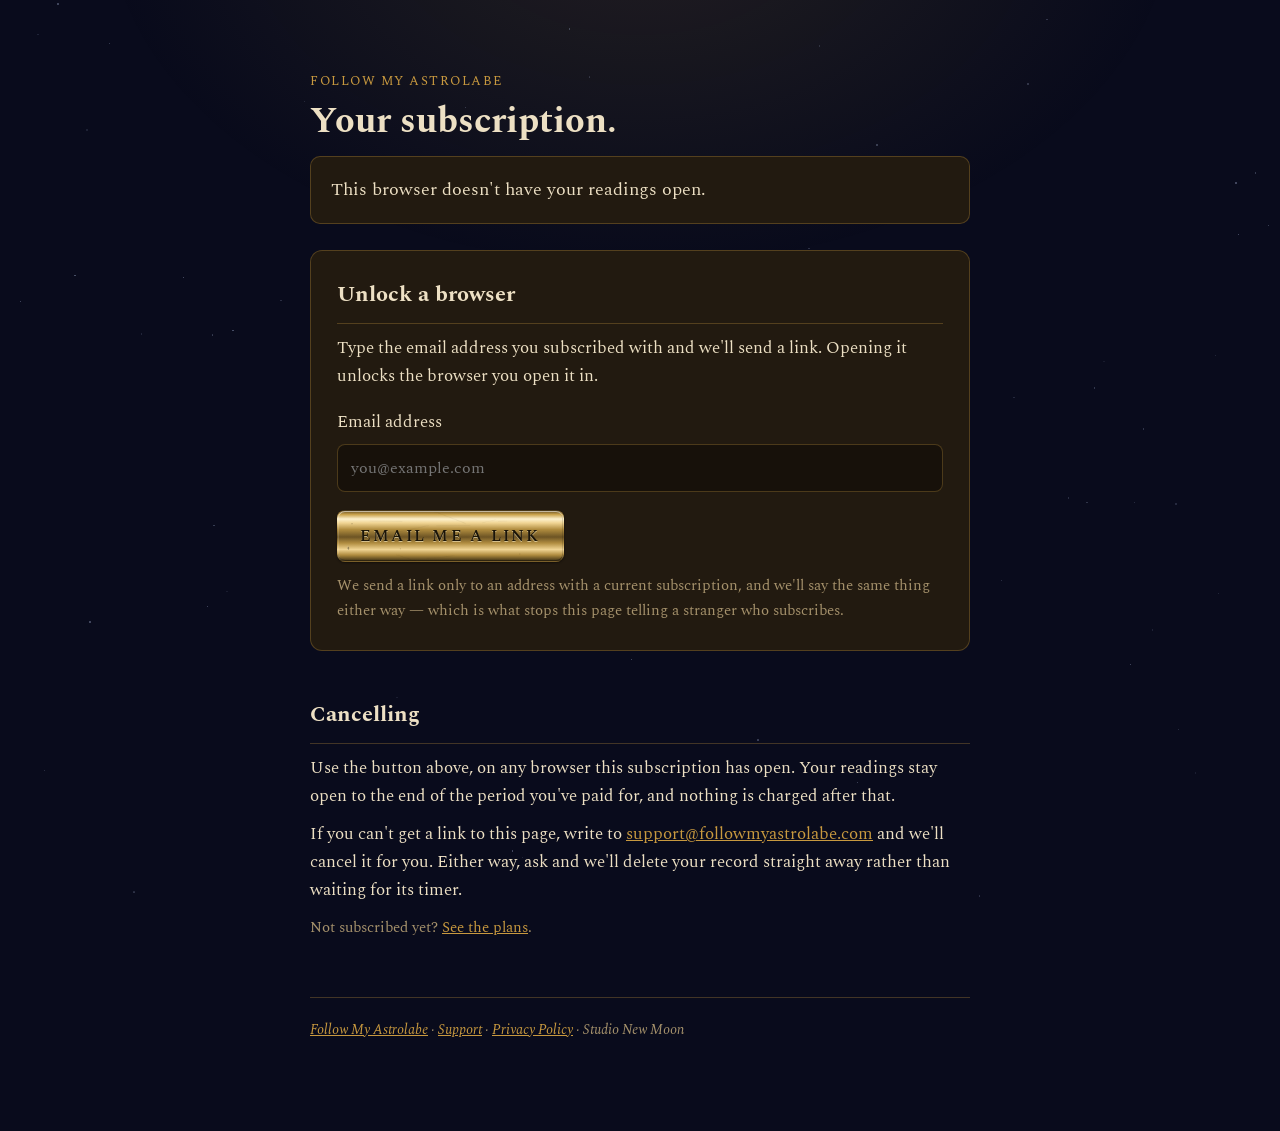
==== account/index.html @ b2058beb ""Manage subscription", so the label fits on a phone At 16px the old label, Manage your subscription," ====
<!DOCTYPE html>
<html lang="en">
<head>
<meta charset="UTF-8">
<meta name="viewport" content="width=device-width, initial-scale=1">
<title>Your subscription — Follow My Astrolabe</title>
<meta name="description" content="Whether this browser has your Follow My Astrolabe readings open, and how to get a link for another one.">
<meta name="robots" content="noindex">
<link rel="icon" href="/assets/favicon.png">
<link rel="preconnect" href="https://fonts.googleapis.com">
<link rel="preconnect" href="https://fonts.gstatic.com" crossorigin>
<link rel="stylesheet" href="https://fonts.googleapis.com/css2?family=Spectral:ital,wght@0,400;0,500;0,600;1,400&display=swap">
<style>
  :root{
    /* Buttons, struck from polished brass. */
    --metal: linear-gradient(180deg, #6D5424 0%, #C9A24C 7%, #FDF1CD 16%, #F0D493 24%, #B08C3F 37%, #6D5424 52%, #B08C3F 64%, #F0D493 77%, #B08C3F 88%, #3D2F14 100%);
    --metal-wear: url("/assets/metal/brass-polished-wear.png");
    --on-metal: #1A1408;
    --engrave: 0 1px 0 rgba(253,241,205,0.6);
    --metal-lift: inset 0 1px 0 rgba(255,255,255,.55), inset 0 -1px 0 rgba(0,0,0,.35), inset 1px 0 0 rgba(255,255,255,.14), inset -1px 0 0 rgba(0,0,0,.14), 0 1px 2px rgba(0,0,0,.45);
    --night: #090B1C;
    --ground: #17110a;
    --panel: #221a10;
    --ink: #ede0c4;
    --muted: #a6926c;
    --brass: #c8993f;
    --rule: rgba(200,153,63,0.3);
  }
  /* ---------- The night the homepage opens on ----------
     The hero's ground, its brass glow and its starfield, fixed behind the
     content so the sky holds still while the page scrolls. The warm --panel
     plates sit on top of it, which is the point: brass against the sky. */
  html{ background: var(--night); }
  body::before{
    content: "";
    position: fixed; inset: 0; z-index: -1;
    background: radial-gradient(ellipse 900px 600px at 50% -10%,
                                rgba(184,150,63,.14), transparent 60%);
  }
  .stars{
    position: fixed; inset: 0; z-index: -1;
    overflow: hidden; pointer-events: none;
  }
  /* Cooler and fainter than the type, on purpose. A 1.7px dot in the same
     cream as 17px body copy does not read as a star, it reads as a full
     stop dropped into the sentence — worst on the privacy policy, which is
     the longest read on the site. Pale blue keeps them stars. */
  .stars span{ position: absolute; border-radius: 50%; background: #B9C7EA; }

  *{ box-sizing: border-box; }
  body{
    margin: 0;
    background: transparent;
    color: var(--ink);
    font-family: "Spectral", Georgia, "Times New Roman", serif;
    font-size: 17px;
    line-height: 1.65;
    padding: clamp(28px, 6vw, 72px) 20px 90px;
  }
  main{ max-width: 660px; margin: 0 auto; }
  .eyebrow a{ color: var(--brass); text-decoration: none; }
  .eyebrow a:hover{ text-decoration: underline; }
  .eyebrow{
    font-size: 12.5px;
    letter-spacing: 0.12em;
    text-transform: uppercase;
    color: var(--brass);
    margin-bottom: 8px;
  }
  h1{
    font-size: clamp(28px, 5vw, 36px);
    line-height: 1.15;
    margin: 0 0 14px;
  }
  .dates{ color: var(--muted); font-size: 14.5px; margin-bottom: 26px; }
  .lede{
    font-size: 18px;
    padding: 18px 20px;
    background: var(--panel);
    border-radius: 10px;
    border: 1px solid var(--rule);
    margin-bottom: 8px;
  }
  h2{
    font-size: 22px;
    margin: 46px 0 4px;
    border-bottom: 1px solid var(--rule);
    padding-bottom: 10px;
  }
  h3{ font-size: 17px; margin: 26px 0 6px; color: var(--brass); }
  p, li{ margin: 10px 0; }
  ul{ padding-left: 22px; }
  a{ color: var(--brass); }
  strong{ color: var(--ink); }
  .contact{
    font-size: 19px;
    padding: 20px;
    background: var(--panel);
    border: 1px solid var(--rule);
    border-radius: 10px;
    margin: 22px 0 8px;
  }
  .contact strong{ display: block; font-size: 13px; letter-spacing: 0.1em; text-transform: uppercase; color: var(--brass); margin-bottom: 6px; }
  footer{
    margin-top: 56px;
    padding-top: 20px;
    border-top: 1px solid var(--rule);
    color: var(--muted);
    font-size: 14px;
    font-style: italic;
  }

  /* The app's metal buttons (Brass.polished, WearMarks, BrassBevel, EngravedText),
     always polished brass here: this page has no Appearance panel. The wear image is
     the chart pages' own, saved from chart/src/appearance.js. */
  :root button.buy{
    background: var(--metal-wear) center / cover no-repeat, var(--metal);
    color: var(--on-metal); text-shadow: var(--engrave); box-shadow: var(--metal-lift);
    border-color: transparent;
  }
  :root button.buy:active{ filter: brightness(.93); }
  /* The app's plate label: small capitals, tracked. */
  :root button.buy{
    font-family: inherit; font-size: 16px; font-weight: 600;
    letter-spacing: clamp(.06em, .3vw, .14em); text-transform: uppercase;
    text-align: center; text-wrap: balance;
  }

  /* Every button sits on a plate, as /app/'s do: a dark panel with a faint
     brass rule, holding the button together with what it does. Inside one,
     --panel turns to the ground colour, so fields and choices that use it
     still stand out from the plate rather than vanishing into it. */
  .plate{
    margin: 26px 0; padding: clamp(18px, 3vw, 26px);
    border: 1px solid rgba(200,153,63,0.3); border-radius: 12px;
    background: #221a10; --panel: #17110a;
  }
  .plate > :first-child{ margin-top: 0; }
  .plate > :last-child{ margin-bottom: 0; }
</style>
</head>
<body>
<div class="stars" aria-hidden="true"></div>
<style>
  .plans{ display: grid; gap: 14px; margin: 26px 0 8px; }
  .plan{
    display: flex; flex-wrap: wrap; align-items: baseline; gap: 6px 12px;
    padding: 18px 20px; border: 1px solid var(--rule); border-radius: 10px;
    background: var(--panel);
  }
  .plan .name{ font-size: 19px; }
  .plan .price{ margin-left: auto; font-variant-numeric: tabular-nums; font-size: 19px; }
  .plan .per{ color: var(--muted); font-size: 15px; }
  .plan .save{ color: var(--brass); font-size: 14px; letter-spacing: .04em; }
  button.buy{
    font-family: inherit; font-size: 17px; font-weight: 600;
    padding: 13px 22px; border: 1px solid var(--brass); border-radius: 8px;
    background: var(--brass); color: var(--ground); cursor: pointer;
  }
  button.buy:disabled{ opacity: 0.55; cursor: default; }
  button.plain{
    font-family: inherit; font-size: 16px; padding: 10px 16px;
    border: 1px solid var(--rule); border-radius: 8px;
    background: transparent; color: var(--ink); cursor: pointer;
  }
  input[type=email]{
    font-family: inherit; font-size: 16px; padding: 11px 13px; width: 100%;
    border: 1px solid var(--rule); border-radius: 8px;
    background: var(--panel); color: var(--ink);
  }
  .field{ display: flex; flex-direction: column; gap: 8px; margin: 18px 0; }
  .row{ display: flex; flex-wrap: wrap; gap: 12px; align-items: center; }
  .problem, .said{
    padding: 14px 16px; border: 1px solid var(--brass); border-radius: 8px;
    background: var(--panel); margin: 18px 0;
  }
  .problem[hidden], .said[hidden], [hidden]{ display: none !important; }
  .note{ color: var(--muted); font-size: 15px; margin-top: 12px; }
  :focus-visible{ outline: 2px solid var(--brass); outline-offset: 2px; }
</style>
<main>
  <div class="eyebrow"><a href="/">Follow My Astrolabe</a></div>
  <h1>Your subscription.</h1>

  <p class="lede" id="state">Checking this browser…</p>

  <div class="said" id="said" hidden></div>
  <div class="problem" id="problem" hidden></div>

  <section class="plate" id="linkForm">
    <h2>Unlock a browser</h2>
    <p>Type the email address you subscribed with and we'll send a link.
    Opening it unlocks the browser you open it in.</p>
    <div class="field">
      <label for="email">Email address</label>
      <input type="email" id="email" autocomplete="email" placeholder="you@example.com">
    </div>
    <div class="row">
      <button class="buy" type="button" id="send">Email me a link</button>
    </div>
    <p class="note">We send a link only to an address with a current
    subscription, and we'll say the same thing either way — which is what
    stops this page telling a stranger who subscribes.</p>
  </section>

  <section class="plate" id="manage" hidden>
    <h2>Your subscription</h2>
    <p>Cancelling, and changing the card it's paid with, both happen on
    Stripe's own page. It opens with your subscription already on it, and
    there's nothing to sign in to.</p>
    <div class="row">
      <button class="buy" type="button" id="portal">Manage subscription</button>
    </div>
  </section>

  <section class="plate" id="signOut" hidden>
    <h2>This browser</h2>
    <p>Signing out forgets the pass here. It doesn't cancel anything, and you
    can ask for a new link whenever you like.</p>
    <div class="row">
      <button class="plain" type="button" id="forget">Sign out of this browser</button>
    </div>
  </section>

  <h2>Cancelling</h2>
  <p>Use the button above, on any browser this subscription has open. Your
  readings stay open to the end of the period you've paid for, and nothing is
  charged after that.</p>
  <p>If you can't get a link to this page, write to
  <a href="mailto:support@followmyastrolabe.com">support@followmyastrolabe.com</a>
  and we'll cancel it for you. Either way, ask and we'll delete your record
  straight away rather than waiting for its timer.</p>

  <p class="note">Not subscribed yet? <a href="/plans/">See the plans</a>.</p>
  <footer>
    <a href="/">Follow My Astrolabe</a> &middot; <a href="/support/">Support</a> &middot; <a href="/privacy/">Privacy Policy</a> &middot; Studio New Moon
  </footer>
</main>
<script>
  // The same fixed field the homepage hero carries, sized to the viewport
  // rather than one section. Generated once and never animated, so it reads
  // as a backdrop instead of a distraction.
  (function () {
    var field = document.querySelector(".stars");
    if (!field) return;
    var html = "";
    for (var i = 0; i < 90; i++) {
      html += '<span style="left:' + (Math.random() * 100) +
              '%;top:' + (Math.random() * 100) +
              '%;width:' + (Math.random() * 1.6 + 0.6).toFixed(2) +
              'px;height:' + (Math.random() * 1.6 + 0.6).toFixed(2) +
              'px;opacity:' + (Math.random() * 0.3 + 0.12).toFixed(2) + '"></span>';
    }
    field.innerHTML = html;
  })();
</script>
<script type="module">
  import { refreshPass, clearPass, readPass } from "/chart/src/pass.js";
  const BROKER = "https://astrolabe-gelato-broker.astrolabe-gelato-broker.workers.dev";
  const state = document.getElementById("state");
  const said = document.getElementById("said");
  const problem = document.getElementById("problem");

  const day = (seconds) => new Date(seconds * 1000).toLocaleDateString(undefined,
    { year: "numeric", month: "long", day: "numeric" });

  function show(status) {
    const unlocked = status.active;
    document.getElementById("signOut").hidden = !unlocked;
    // Stripe can only be asked about a subscription we can still name, and
    // an unverified pass means we couldn't reach the server at all.
    document.getElementById("manage").hidden = !unlocked || status.unverified;
    document.getElementById("linkForm").hidden = unlocked;
    if (!unlocked) {
      state.textContent = "This browser doesn't have your readings open.";
      return;
    }
    state.textContent = status.unverified
      ? "This browser is unlocked. We couldn't reach the server to check how long for."
      : status.until
        ? `This browser is unlocked until ${day(status.until)}, and renews itself while your subscription is current.`
        : "This browser is unlocked.";
  }

  show(readPass() ? await refreshPass() : { active: false });

  document.getElementById("forget").addEventListener("click", () => {
    clearPass();
    said.textContent = "Signed out of this browser.";
    said.hidden = false;
    show({ active: false });
  });

  document.getElementById("portal").addEventListener("click", async () => {
    const button = document.getElementById("portal");
    problem.hidden = true;
    const pass = readPass();
    if (!pass) {
      problem.textContent = "This browser isn't unlocked. Ask for a link first.";
      problem.hidden = false;
      return;
    }
    button.disabled = true; button.textContent = "Opening Stripe…";
    try {
      const res = await fetch(`${BROKER}/portal`, {
        method: "POST",
        headers: { "Content-Type": "application/json" },
        body: JSON.stringify({ pass }),
      });
      const body = await res.json().catch(() => ({}));
      if (res.ok && body.url) { window.location.href = body.url; return; }
      problem.textContent = body.error ?? "Couldn't open your subscription page just now.";
    } catch {
      problem.textContent = "Couldn't reach the site's server just now. Try again in a minute.";
    }
    problem.hidden = false;
    button.disabled = false; button.textContent = "Manage subscription";
  });

  document.getElementById("send").addEventListener("click", async () => {
    const email = document.getElementById("email").value.trim();
    problem.hidden = true;
    if (!email.includes("@")) {
      problem.textContent = "That doesn't look like an email address.";
      problem.hidden = false;
      return;
    }
    const button = document.getElementById("send");
    button.disabled = true; button.textContent = "Sending…";
    try {
      await fetch(`${BROKER}/pass/request`, {
        method: "POST",
        headers: { "Content-Type": "application/json" },
        body: JSON.stringify({ email }),
      });
      said.textContent = "If that address has a current subscription, a link is on its way. It works once and lasts half an hour.";
      said.hidden = false;
    } catch {
      problem.textContent = "Couldn't reach the site's server just now. Try again in a minute.";
      problem.hidden = false;
    }
    button.disabled = false; button.textContent = "Email me a link";
  });
</script>
<!-- Cloudflare Web Analytics: counts page views without cookies. Left off
     /account/unlock/ and /order/thank-you/, whose URLs carry a one-time code
     and a Stripe session id. -->
<script type="module" src="https://static.cloudflareinsights.com/beacon.min.js" data-cf-beacon='{"token": "1b4ff25c9c9c4923b92ff0101dc01c16"}'></script>
</body>
</html>
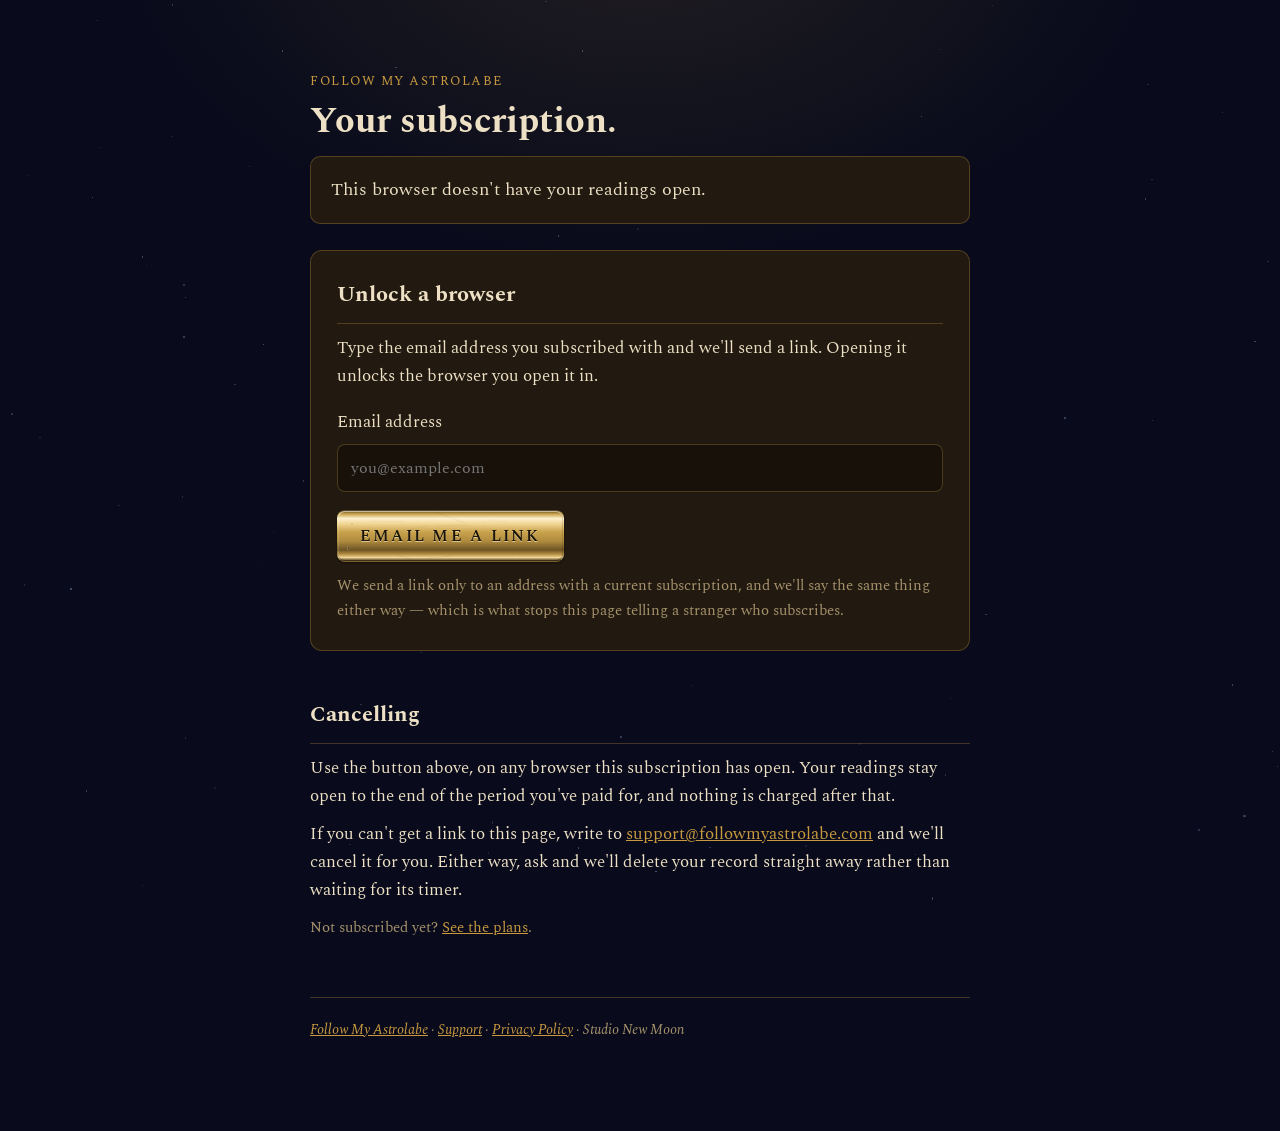
==== commit ca8d4c0c: "The metal's dark band moves off the lettering, as the app's did Every metal button's label sat on th" ====
--- a/account/index.html
+++ b/account/index.html
@@ -13,7 +13,7 @@
 <style>
   :root{
     /* Buttons, struck from polished brass. */
-    --metal: linear-gradient(180deg, #6D5424 0%, #C9A24C 7%, #FDF1CD 16%, #F0D493 24%, #B08C3F 37%, #6D5424 52%, #B08C3F 64%, #F0D493 77%, #B08C3F 88%, #3D2F14 100%);
+    --metal: linear-gradient(180deg, #6D5424 0%, #C9A24C 6%, #FDF1CD 15%, #F0D493 26%, #C9A24C 42%, #B08C3F 60%, #6D5424 78%, #B08C3F 86%, #F0D493 93%, #3D2F14 100%);
     --metal-wear: url("/assets/metal/brass-polished-wear.png");
     --on-metal: #1A1408;
     --engrave: 0 1px 0 rgba(253,241,205,0.6);
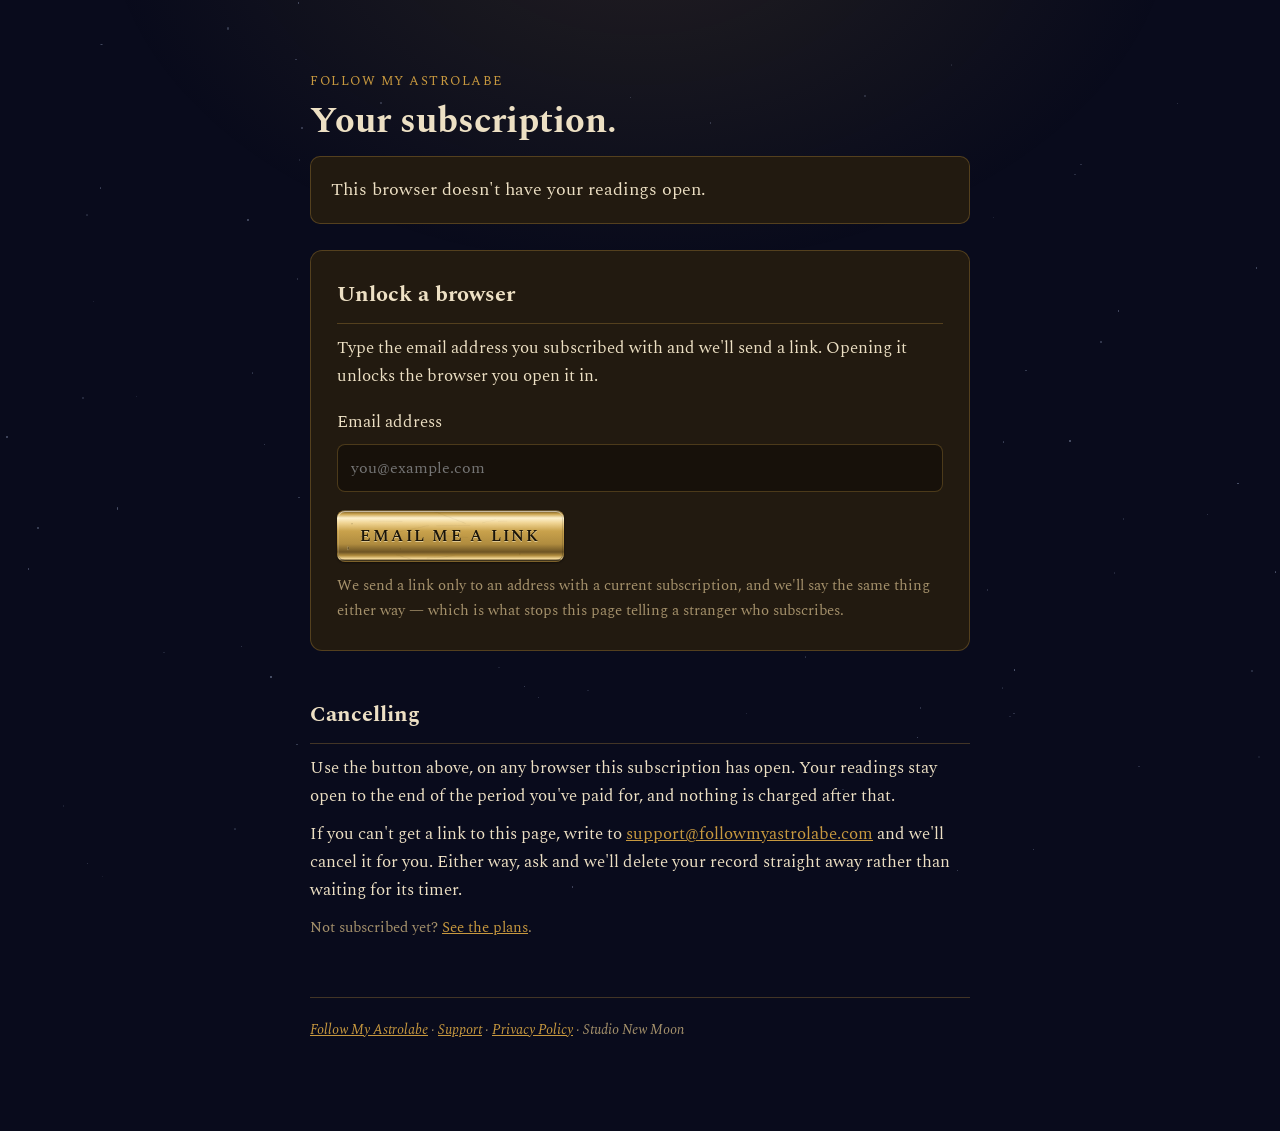
==== commit f9fef0bf: "The metal ramp is measured across everything the capitals cover ca8d4c0's stops were checked over th" ====
--- a/account/index.html
+++ b/account/index.html
@@ -13,7 +13,7 @@
 <style>
   :root{
     /* Buttons, struck from polished brass. */
-    --metal: linear-gradient(180deg, #6D5424 0%, #C9A24C 6%, #FDF1CD 15%, #F0D493 26%, #C9A24C 42%, #B08C3F 60%, #6D5424 78%, #B08C3F 86%, #F0D493 93%, #3D2F14 100%);
+    --metal: linear-gradient(180deg, #6D5424 0%, #C9A24C 6%, #FDF1CD 14%, #F0D493 24%, #C9A24C 40%, #B08C3F 66%, #6D5424 82%, #B08C3F 89%, #F0D493 95%, #3D2F14 100%);
     --metal-wear: url("/assets/metal/brass-polished-wear.png");
     --on-metal: #1A1408;
     --engrave: 0 1px 0 rgba(253,241,205,0.6);
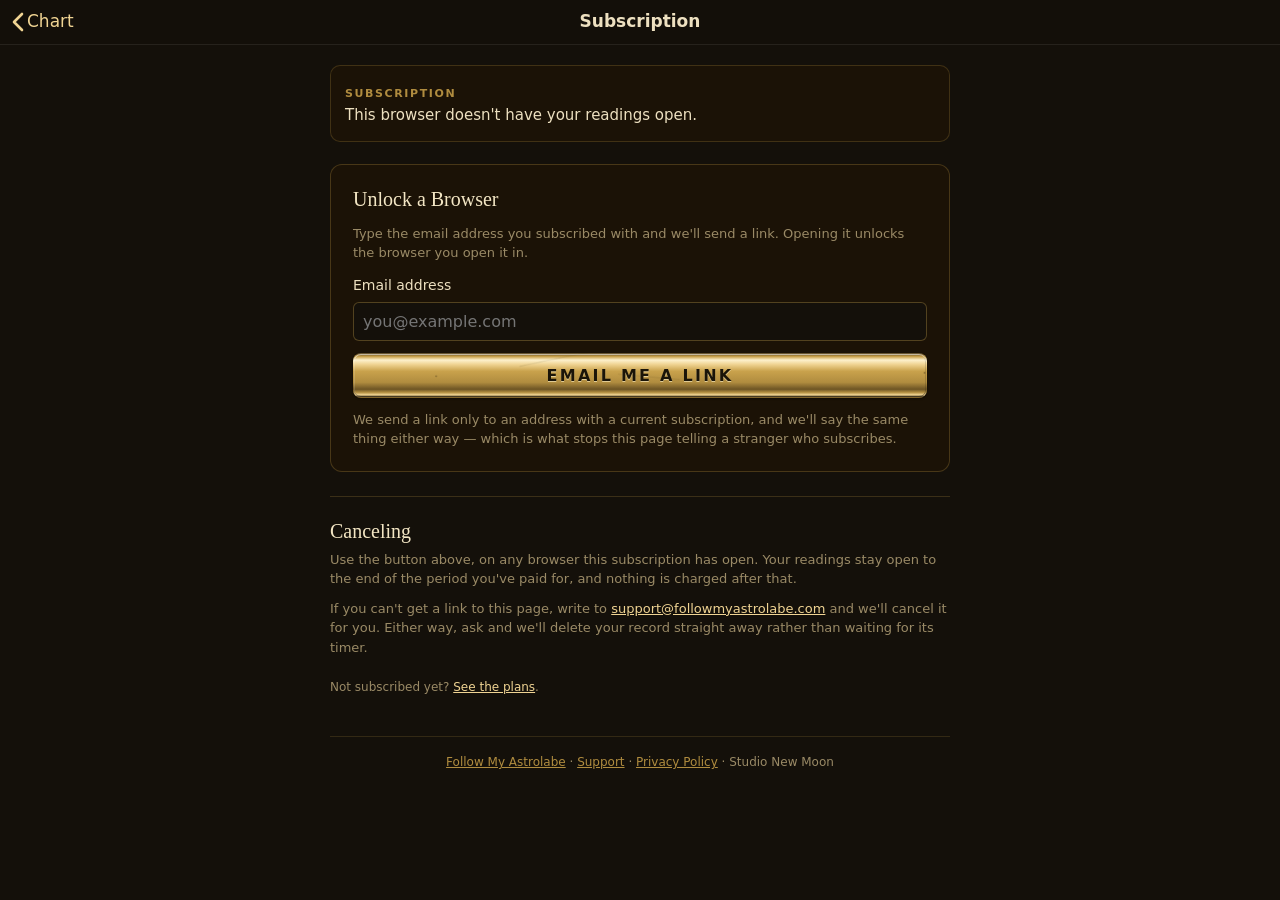
==== commit 20d9b3cd: "Every page around the web app now looks like a screen of the iPhone app Morgan asked for the whole w" ====
--- a/account/index.html
+++ b/account/index.html
@@ -7,253 +7,94 @@
 <meta name="description" content="Whether this browser has your Follow My Astrolabe readings open, and how to get a link for another one.">
 <meta name="robots" content="noindex">
 <link rel="icon" href="/assets/favicon.png">
+<meta name="theme-color" content="#14100A">
+<link rel="stylesheet" href="/assets/app.css">
+<!-- Only for the "Engraved" type a visitor may have chosen on the Chart pages;
+     the files are fetched only when that face is in use. -->
 <link rel="preconnect" href="https://fonts.googleapis.com">
 <link rel="preconnect" href="https://fonts.gstatic.com" crossorigin>
-<link rel="stylesheet" href="https://fonts.googleapis.com/css2?family=Spectral:ital,wght@0,400;0,500;0,600;1,400&display=swap">
+<link rel="stylesheet" href="https://fonts.googleapis.com/css2?family=Spectral:ital,wght@0,400;0,500;0,600;1,400&family=Cinzel:wght@500;600;700&family=JetBrains+Mono:wght@400&display=swap">
+<script type="module">
+  // The visitor's Appearance choice from the Chart pages, as the app's
+  // Settings follow it. Brass & Ink with brass when there is none.
+  import { apply } from "/chart/src/appearance.js";
+  apply();
+</script>
 <style>
-  :root{
-    /* Buttons, struck from polished brass. */
-    --metal: linear-gradient(180deg, #6D5424 0%, #C9A24C 6%, #FDF1CD 14%, #F0D493 24%, #C9A24C 40%, #B08C3F 66%, #6D5424 82%, #B08C3F 89%, #F0D493 95%, #3D2F14 100%);
-    --metal-wear: url("/assets/metal/brass-polished-wear.png");
-    --on-metal: #1A1408;
-    --engrave: 0 1px 0 rgba(253,241,205,0.6);
-    --metal-lift: inset 0 1px 0 rgba(255,255,255,.55), inset 0 -1px 0 rgba(0,0,0,.35), inset 1px 0 0 rgba(255,255,255,.14), inset -1px 0 0 rgba(0,0,0,.14), 0 1px 2px rgba(0,0,0,.45);
-    --night: #090B1C;
-    --ground: #17110a;
-    --panel: #221a10;
-    --ink: #ede0c4;
-    --muted: #a6926c;
-    --brass: #c8993f;
-    --rule: rgba(200,153,63,0.3);
-  }
-  /* ---------- The night the homepage opens on ----------
-     The hero's ground, its brass glow and its starfield, fixed behind the
-     content so the sky holds still while the page scrolls. The warm --panel
-     plates sit on top of it, which is the point: brass against the sky. */
-  html{ background: var(--night); }
-  body::before{
-    content: "";
-    position: fixed; inset: 0; z-index: -1;
-    background: radial-gradient(ellipse 900px 600px at 50% -10%,
-                                rgba(184,150,63,.14), transparent 60%);
-  }
-  .stars{
-    position: fixed; inset: 0; z-index: -1;
-    overflow: hidden; pointer-events: none;
-  }
-  /* Cooler and fainter than the type, on purpose. A 1.7px dot in the same
-     cream as 17px body copy does not read as a star, it reads as a full
-     stop dropped into the sentence — worst on the privacy policy, which is
-     the longest read on the site. Pale blue keeps them stars. */
-  .stars span{ position: absolute; border-radius: 50%; background: #B9C7EA; }
-
-  *{ box-sizing: border-box; }
-  body{
-    margin: 0;
-    background: transparent;
-    color: var(--ink);
-    font-family: "Spectral", Georgia, "Times New Roman", serif;
-    font-size: 17px;
-    line-height: 1.65;
-    padding: clamp(28px, 6vw, 72px) 20px 90px;
-  }
-  main{ max-width: 660px; margin: 0 auto; }
-  .eyebrow a{ color: var(--brass); text-decoration: none; }
-  .eyebrow a:hover{ text-decoration: underline; }
-  .eyebrow{
-    font-size: 12.5px;
-    letter-spacing: 0.12em;
-    text-transform: uppercase;
-    color: var(--brass);
-    margin-bottom: 8px;
-  }
-  h1{
-    font-size: clamp(28px, 5vw, 36px);
-    line-height: 1.15;
-    margin: 0 0 14px;
-  }
-  .dates{ color: var(--muted); font-size: 14.5px; margin-bottom: 26px; }
-  .lede{
-    font-size: 18px;
-    padding: 18px 20px;
-    background: var(--panel);
-    border-radius: 10px;
-    border: 1px solid var(--rule);
-    margin-bottom: 8px;
-  }
-  h2{
-    font-size: 22px;
-    margin: 46px 0 4px;
-    border-bottom: 1px solid var(--rule);
-    padding-bottom: 10px;
-  }
-  h3{ font-size: 17px; margin: 26px 0 6px; color: var(--brass); }
-  p, li{ margin: 10px 0; }
-  ul{ padding-left: 22px; }
-  a{ color: var(--brass); }
-  strong{ color: var(--ink); }
-  .contact{
-    font-size: 19px;
-    padding: 20px;
-    background: var(--panel);
-    border: 1px solid var(--rule);
-    border-radius: 10px;
-    margin: 22px 0 8px;
-  }
-  .contact strong{ display: block; font-size: 13px; letter-spacing: 0.1em; text-transform: uppercase; color: var(--brass); margin-bottom: 6px; }
-  footer{
-    margin-top: 56px;
-    padding-top: 20px;
-    border-top: 1px solid var(--rule);
-    color: var(--muted);
-    font-size: 14px;
-    font-style: italic;
-  }
-
-  /* The app's metal buttons (Brass.polished, WearMarks, BrassBevel, EngravedText),
-     always polished brass here: this page has no Appearance panel. The wear image is
-     the chart pages' own, saved from chart/src/appearance.js. */
-  :root button.buy{
-    background: var(--metal-wear) center / cover no-repeat, var(--metal);
-    color: var(--on-metal); text-shadow: var(--engrave); box-shadow: var(--metal-lift);
-    border-color: transparent;
-  }
-  :root button.buy:active{ filter: brightness(.93); }
-  /* The app's plate label: small capitals, tracked. */
-  :root button.buy{
-    font-family: inherit; font-size: 16px; font-weight: 600;
-    letter-spacing: clamp(.06em, .3vw, .14em); text-transform: uppercase;
-    text-align: center; text-wrap: balance;
-  }
-
-  /* Every button sits on a plate, as /app/'s do: a dark panel with a faint
-     brass rule, holding the button together with what it does. Inside one,
-     --panel turns to the ground colour, so fields and choices that use it
-     still stand out from the plate rather than vanishing into it. */
-  .plate{
-    margin: 26px 0; padding: clamp(18px, 3vw, 26px);
-    border: 1px solid rgba(200,153,63,0.3); border-radius: 12px;
-    background: #221a10; --panel: #17110a;
-  }
-  .plate > :first-child{ margin-top: 0; }
-  .plate > :last-child{ margin-bottom: 0; }
+  /* SettingsView's subscription row and its sections: display 20 titles,
+     muted 13 under them, each button on its plate. */
+  #state{ font-size: 15px; color: var(--ink); }
+  .field{ display: flex; flex-direction: column; gap: 6px; font-size: 14px; }
+  .field input{ width: 100%; }
 </style>
 </head>
-<body>
-<div class="stars" aria-hidden="true"></div>
-<style>
-  .plans{ display: grid; gap: 14px; margin: 26px 0 8px; }
-  .plan{
-    display: flex; flex-wrap: wrap; align-items: baseline; gap: 6px 12px;
-    padding: 18px 20px; border: 1px solid var(--rule); border-radius: 10px;
-    background: var(--panel);
-  }
-  .plan .name{ font-size: 19px; }
-  .plan .price{ margin-left: auto; font-variant-numeric: tabular-nums; font-size: 19px; }
-  .plan .per{ color: var(--muted); font-size: 15px; }
-  .plan .save{ color: var(--brass); font-size: 14px; letter-spacing: .04em; }
-  button.buy{
-    font-family: inherit; font-size: 17px; font-weight: 600;
-    padding: 13px 22px; border: 1px solid var(--brass); border-radius: 8px;
-    background: var(--brass); color: var(--ground); cursor: pointer;
-  }
-  button.buy:disabled{ opacity: 0.55; cursor: default; }
-  button.plain{
-    font-family: inherit; font-size: 16px; padding: 10px 16px;
-    border: 1px solid var(--rule); border-radius: 8px;
-    background: transparent; color: var(--ink); cursor: pointer;
-  }
-  input[type=email]{
-    font-family: inherit; font-size: 16px; padding: 11px 13px; width: 100%;
-    border: 1px solid var(--rule); border-radius: 8px;
-    background: var(--panel); color: var(--ink);
-  }
-  .field{ display: flex; flex-direction: column; gap: 8px; margin: 18px 0; }
-  .row{ display: flex; flex-wrap: wrap; gap: 12px; align-items: center; }
-  .problem, .said{
-    padding: 14px 16px; border: 1px solid var(--brass); border-radius: 8px;
-    background: var(--panel); margin: 18px 0;
-  }
-  .problem[hidden], .said[hidden], [hidden]{ display: none !important; }
-  .note{ color: var(--muted); font-size: 15px; margin-top: 12px; }
-  :focus-visible{ outline: 2px solid var(--brass); outline-offset: 2px; }
-</style>
-<main>
-  <div class="eyebrow"><a href="/">Follow My Astrolabe</a></div>
-  <h1>Your subscription.</h1>
-
-  <p class="lede" id="state">Checking this browser…</p>
+<body class="page">
+<header class="nav-bar">
+  <div class="leading">
+    <a class="back" href="/app/"><svg viewBox="0 0 12 20" aria-hidden="true"><path d="M10 2 2 10l8 8" fill="none" stroke="currentColor" stroke-width="2.6" stroke-linecap="round" stroke-linejoin="round"/></svg><span>Chart</span></a>
+  </div>
+  <div class="title" aria-hidden="true">Subscription</div>
+  <div class="trailing"></div>
+</header>
+<main class="form-width">
+  <h1 class="visually-hidden">Your subscription</h1>
+  <div class="card">
+    <span class="plate-label">Subscription</span>
+    <p id="state">Checking this browser…</p>
+  </div>
 
   <div class="said" id="said" hidden></div>
   <div class="problem" id="problem" hidden></div>
 
   <section class="plate" id="linkForm">
-    <h2>Unlock a browser</h2>
+    <h2>Unlock a Browser</h2>
     <p>Type the email address you subscribed with and we'll send a link.
     Opening it unlocks the browser you open it in.</p>
     <div class="field">
       <label for="email">Email address</label>
       <input type="email" id="email" autocomplete="email" placeholder="you@example.com">
     </div>
-    <div class="row">
-      <button class="buy" type="button" id="send">Email me a link</button>
-    </div>
+    <button class="buy metal-button wide" type="button" id="send">Email me a link</button>
     <p class="note">We send a link only to an address with a current
     subscription, and we'll say the same thing either way — which is what
     stops this page telling a stranger who subscribes.</p>
   </section>
 
   <section class="plate" id="manage" hidden>
-    <h2>Your subscription</h2>
-    <p>Cancelling, and changing the card it's paid with, both happen on
+    <h2>Your Subscription</h2>
+    <p>Canceling, and changing the card it's paid with, both happen on
     Stripe's own page. It opens with your subscription already on it, and
     there's nothing to sign in to.</p>
-    <div class="row">
-      <button class="buy" type="button" id="portal">Manage subscription</button>
-    </div>
+    <button class="buy metal-button wide" type="button" id="portal">Manage subscription</button>
   </section>
 
   <section class="plate" id="signOut" hidden>
-    <h2>This browser</h2>
+    <h2>This Browser</h2>
     <p>Signing out forgets the pass here. It doesn't cancel anything, and you
     can ask for a new link whenever you like.</p>
-    <div class="row">
-      <button class="plain" type="button" id="forget">Sign out of this browser</button>
+    <button class="plain quiet-button" type="button" id="forget">Sign out of this browser</button>
+  </section>
+
+  <hr class="divider">
+
+  <section>
+    <h2>Canceling</h2>
+    <div class="muted-prose">
+      <p>Use the button above, on any browser this subscription has open. Your
+      readings stay open to the end of the period you've paid for, and nothing is
+      charged after that.</p>
+      <p>If you can't get a link to this page, write to
+      <a href="mailto:support@followmyastrolabe.com">support@followmyastrolabe.com</a>
+      and we'll cancel it for you. Either way, ask and we'll delete your record
+      straight away rather than waiting for its timer.</p>
     </div>
   </section>
-
-  <h2>Cancelling</h2>
-  <p>Use the button above, on any browser this subscription has open. Your
-  readings stay open to the end of the period you've paid for, and nothing is
-  charged after that.</p>
-  <p>If you can't get a link to this page, write to
-  <a href="mailto:support@followmyastrolabe.com">support@followmyastrolabe.com</a>
-  and we'll cancel it for you. Either way, ask and we'll delete your record
-  straight away rather than waiting for its timer.</p>
 
   <p class="note">Not subscribed yet? <a href="/plans/">See the plans</a>.</p>
   <footer>
     <a href="/">Follow My Astrolabe</a> &middot; <a href="/support/">Support</a> &middot; <a href="/privacy/">Privacy Policy</a> &middot; Studio New Moon
   </footer>
 </main>
-<script>
-  // The same fixed field the homepage hero carries, sized to the viewport
-  // rather than one section. Generated once and never animated, so it reads
-  // as a backdrop instead of a distraction.
-  (function () {
-    var field = document.querySelector(".stars");
-    if (!field) return;
-    var html = "";
-    for (var i = 0; i < 90; i++) {
-      html += '<span style="left:' + (Math.random() * 100) +
-              '%;top:' + (Math.random() * 100) +
-              '%;width:' + (Math.random() * 1.6 + 0.6).toFixed(2) +
-              'px;height:' + (Math.random() * 1.6 + 0.6).toFixed(2) +
-              'px;opacity:' + (Math.random() * 0.3 + 0.12).toFixed(2) + '"></span>';
-    }
-    field.innerHTML = html;
-  })();
-</script>
 <script type="module">
   import { refreshPass, clearPass, readPass } from "/chart/src/pass.js";
   const BROKER = "https://astrolabe-gelato-broker.astrolabe-gelato-broker.workers.dev";
--- a/assets/app.css
+++ b/assets/app.css
@@ -0,0 +1,301 @@
+/* The iPhone app's look, for every page of the site but the homepage.
+ *
+ * Each value here is traceable to the app's Swift source, and should stay so:
+ * colours to `Palette.brassAndInk` resolved through `Palette.with(.brass)`
+ * (the metal's accent replaces the palette's own brass, as the app does),
+ * type to `FontSet.nativeSky`, cards and labels to `BirthChartView` and
+ * `PlateLabel` in `Theme.swift`, the metal to `MetalFinish` and `Brass`.
+ *
+ * These are only the defaults before any script runs. chart/src/appearance.js
+ * overwrites every token here from the visitor's Appearance choice, so a page
+ * that loads it follows the app's other palettes, metals, and faces too. The
+ * homepage is the exception and keeps the app's welcome-screen night.
+ */
+
+:root{
+  /* Palette.brassAndInk, with the brass metal's accent. */
+  --night: #14100A;
+  --ground: #14100A;
+  --panel: #1B1206;
+  --ink: #EDE0C0;
+  --muted: #9A8A66;
+  --brass: #B08C3F;
+  --bright: #F0D493;
+  --resist: #F3E6C4;
+  --rule: rgba(176,140,63,0.3);
+  --danger: #d4775f;
+  --glow: rgba(176,140,63,0.14);
+  --stars: 0;
+  --instrument: #14100A;
+  --fused: #F0D493;
+  --flow: #F3E6C4;
+  --friction: #d4775f;
+  --fire: #DD6440;
+
+  /* FontSet.nativeSky: New York over San Francisco over Menlo, and the
+     nearest thing a Windows or Android device already carries. */
+  --font-display: ui-serif, "New York", "Iowan Old Style", Georgia, serif;
+  --font-body: system-ui, -apple-system, "Segoe UI", Roboto, "Helvetica Neue", sans-serif;
+  --font-mono: ui-monospace, Menlo, Consolas, monospace;
+
+  /* The polished brass ramp (MetalFinish.brass, Brass.polished). */
+  --metal: linear-gradient(180deg, #6D5424 0%, #C9A24C 6%, #FDF1CD 14%, #F0D493 24%, #C9A24C 40%, #B08C3F 66%, #6D5424 82%, #B08C3F 89%, #F0D493 95%, #3D2F14 100%);
+  --metal-wear: none;
+  --on-metal: #1A1408;
+  --engrave: 0 1px 0 rgba(253,241,205,0.6);
+  --metal-lift: inset 0 1px 0 rgba(255,255,255,.55), inset 0 -1px 0 rgba(0,0,0,.35), inset 1px 0 0 rgba(255,255,255,.14), inset -1px 0 0 rgba(0,0,0,.14), 0 1px 2px rgba(0,0,0,.45);
+
+  /* Layout.swift */
+  --readable: 680px;
+  --form: 620px;
+  --gallery: 820px;
+  --wheel: 560px;
+
+  color-scheme: dark;
+}
+
+html{ background: var(--ground); }
+body{
+  margin: 0; background: var(--ground); color: var(--ink);
+  font-family: var(--font-body); font-size: 16px; line-height: 1.5;
+  -webkit-font-smoothing: antialiased;
+}
+/* The site's old night sky. Pages still carrying the element keep working;
+   it just isn't drawn. */
+.stars{ display: none !important; }
+
+h1, h2, h3, .display{ font-family: var(--font-display); color: var(--resist); font-weight: 600; }
+a{ color: var(--bright); }
+
+/* `PlateLabel`: small semibold capitals in brass, tracked 1.6pt. */
+.plate-label{
+  font-family: var(--font-body); font-size: 11px; font-weight: 600;
+  letter-spacing: 1.6px; text-transform: uppercase; color: var(--brass);
+}
+
+/* The app's card: panel fill, 10pt corners, a quarter-strength brass rule. */
+.card{
+  background: var(--panel); border: 1px solid rgba(176,140,63,0.25);
+  border-radius: 10px; padding: 14px;
+}
+.card.featured{ border-color: rgba(221,100,64,0.32); } /* "Your Whole Chart": fire at .32 */
+.card > :first-child{ margin-top: 0; }
+.card > :last-child{ margin-bottom: 0; }
+
+/* Morgan's standing rule: every button sits on a plate. */
+.plate{
+  background: var(--panel); border: 1px solid var(--rule);
+  border-radius: 12px; padding: clamp(16px, 3vw, 22px); --panel: var(--ground);
+}
+.plate > :first-child{ margin-top: 0; }
+.plate > :last-child{ margin-bottom: 0; }
+
+.muted{ color: var(--muted); }
+
+/* Metal buttons: the app's `wornBrassButton` + `brassBevel` + engraved label. */
+.metal-button{
+  display: inline-flex; align-items: center; justify-content: center; gap: 8px;
+  font-family: var(--font-body); font-size: 16px; font-weight: 600;
+  letter-spacing: clamp(.06em, .3vw, .14em); text-transform: uppercase;
+  padding: 11px 22px; border-radius: 8px; border: 1px solid transparent; cursor: pointer;
+  background: var(--metal-wear) center / cover no-repeat, var(--metal);
+  color: var(--on-metal); text-shadow: var(--engrave); box-shadow: var(--metal-lift);
+  text-decoration: none;
+}
+.metal-button:active{ filter: brightness(.93); }
+.quiet-button{
+  font-family: var(--font-body); font-size: 15px; padding: 10px 16px; border-radius: 8px;
+  border: 1px solid var(--rule); background: transparent; color: var(--ink); cursor: pointer;
+}
+
+/* The inline navigation title the app's screens carry (17pt semibold). */
+.nav-bar{
+  position: sticky; top: 0; z-index: 50;
+  display: grid; grid-template-columns: 1fr auto 1fr; align-items: center;
+  min-height: 44px; padding: env(safe-area-inset-top, 0px) 12px 0;
+  background: color-mix(in srgb, var(--ground) 82%, transparent);
+  -webkit-backdrop-filter: saturate(1.4) blur(18px); backdrop-filter: saturate(1.4) blur(18px);
+  border-bottom: 0.5px solid rgba(255,255,255,0.08);
+}
+.nav-bar .title{ grid-column: 2; font-family: var(--font-body); font-size: 17px; font-weight: 600; color: var(--ink); margin: 0; }
+.nav-bar .leading{ grid-column: 1; display: flex; gap: 4px; }
+.nav-bar .trailing{ grid-column: 3; display: flex; gap: 4px; justify-content: flex-end; }
+.nav-bar button, .nav-bar a.icon{
+  width: 44px; height: 44px; display: grid; place-items: center;
+  background: none; border: 0; color: var(--bright); cursor: pointer; padding: 0;
+}
+.nav-bar svg{ width: 22px; height: 22px; }
+
+/* The system tab bar, tinted with the palette's bright brass. */
+.tab-bar{
+  position: fixed; left: 0; right: 0; bottom: 0; z-index: 50;
+  display: grid; grid-template-columns: repeat(5, 1fr);
+  padding: 6px 4px calc(4px + env(safe-area-inset-bottom, 0px));
+  background: color-mix(in srgb, var(--ground) 82%, transparent);
+  -webkit-backdrop-filter: saturate(1.4) blur(18px); backdrop-filter: saturate(1.4) blur(18px);
+  border-top: 0.5px solid rgba(255,255,255,0.08);
+}
+.tab-bar a{
+  display: flex; flex-direction: column; align-items: center; gap: 2px;
+  color: #8E8E93; text-decoration: none; font-family: var(--font-body);
+  font-size: 10px; font-weight: 500; padding: 2px 0; position: relative;
+}
+.tab-bar a[aria-current="page"]{ color: var(--bright); }
+.tab-bar svg{ width: 26px; height: 26px; }
+.tab-bar .badge{
+  position: absolute; top: -4px; left: 52%; padding: 1px 6px; border-radius: 8px;
+  font-size: 9.5px; font-weight: 600; background: var(--metal); color: var(--on-metal);
+}
+
+/* A segmented control, as `Picker(.segmented)` draws one on a dark ground. */
+.segmented{
+  display: grid; grid-auto-flow: column; grid-auto-columns: 1fr; gap: 2px;
+  padding: 2px; border-radius: 9px; background: rgba(118,118,128,0.24);
+}
+.segmented button{
+  font-family: var(--font-body); font-size: 13px; font-weight: 500; color: var(--ink);
+  background: none; border: 0; border-radius: 7px; padding: 6px 10px; cursor: pointer;
+}
+.segmented button[aria-selected="true"]{ background: rgba(99,99,102,0.9); font-weight: 600; }
+
+/* Readable columns, Layout.readable and friends. */
+.readable{ max-width: var(--readable); margin-inline: auto; }
+.screen{ padding: 20px; max-width: var(--readable); margin-inline: auto; }
+
+@media (prefers-reduced-motion: reduce){ *{ scroll-behavior: auto !important; } }
+
+/* ---------- pages (site-pages) ----------
+ * The pages around the web app: /chart/, /plans/, /prints/, /account/,
+ * /privacy/, /support/ and /order/thank-you/. Each carries `class="page"` on
+ * its body, so nothing here reaches the homepage or /app/. Sizes are the
+ * app's own: a screen's padding and its 22pt VStack spacing from
+ * BirthChartView, section titles at displayFont(20) as SettingsView sets
+ * them, row text at bodyFont(15) and prose at 14, notes at 12 and 11.
+ */
+.page *, .page *::before, .page *::after{ box-sizing: border-box; }
+.page{ font-synthesis-weight: none; }
+.page :focus-visible{ outline: 2px solid var(--bright); outline-offset: 2px; }
+.page main{ max-width: var(--readable); margin-inline: auto; padding: 20px 20px 56px; }
+.page main.form-width{ max-width: calc(var(--form) + 44px); padding-inline: 22px; }
+.page main.gallery-width{ max-width: calc(var(--gallery) + 32px); padding-inline: 16px; }
+:where(.page) p{ margin: 0; }
+:where(.page) p + p{ margin-top: 10px; }
+.page main > * + *{ margin-top: 22px; }
+.page main > p + p{ margin-top: 12px; }
+.page main > .visually-hidden:first-child + *,
+.page main > :is(h2, h3) + *{ margin-top: 0; }
+.page main > .dates + *{ margin-top: 10px; }
+.page main > h2 + h3{ margin-top: 12px; }
+
+/* The plate's own fill is the palette's panel, and only what sits inside it
+   turns to the ground. Declaring --panel on the plate itself made its own
+   background resolve to the ground, so a plate showed as an outline only. */
+.page .plate{ --panel: inherit; }
+.page .plate > *{ --panel: var(--ground); }
+
+/* The back control the app's navigation stack gives every pushed screen:
+   a chevron and the name of where it goes, in the bar's tint. */
+.nav-bar a.back{
+  display: inline-flex; align-items: center; gap: 3px; height: 44px; min-width: 0;
+  padding-right: 6px; color: var(--bright); text-decoration: none;
+  font-family: var(--font-body); font-size: 17px;
+}
+.nav-bar a.back svg{ width: 12px; height: 20px; flex: none; }
+.nav-bar a.back span{ white-space: nowrap; overflow: hidden; text-overflow: ellipsis; }
+.page .nav-bar .title{ text-align: center; white-space: nowrap; overflow: hidden; text-overflow: ellipsis; max-width: 58vw; }
+
+.visually-hidden{
+  position: absolute !important; width: 1px; height: 1px; padding: 0; margin: -1px;
+  overflow: hidden; clip: rect(0 0 0 0); white-space: nowrap; border: 0;
+}
+
+/* BirthChartView's header: one muted line, centered. */
+.page .intro{ text-align: center; color: var(--muted); font-size: 14px; line-height: 1.45; max-width: 46ch; margin-inline: auto; }
+.page .intro .plate-label{ display: block; margin-bottom: 8px; }
+.page .note{ color: var(--muted); font-size: 12px; line-height: 1.45; }
+.page .note.center{ text-align: center; }
+.page .prose{ font-size: 14px; line-height: 1.55; }
+.page .muted-prose{ font-size: 13px; line-height: 1.5; color: var(--muted); }
+
+/* Section titles as Settings sets them: the display face at 20, in resist,
+   regular weight (the app's displayFont default). */
+.page h2, .page .section-title{
+  font-family: var(--font-display); font-size: 20px; font-weight: 400;
+  line-height: 1.25; color: var(--resist); margin: 0 0 6px; text-wrap: balance;
+}
+.page h3{
+  font-family: var(--font-display); font-size: 17px; font-weight: 400;
+  line-height: 1.3; color: var(--resist); margin: 22px 0 6px; text-wrap: balance;
+}
+/* A heading that is a plate label stays one: PlateLabel, whatever element. */
+.page .plate-label{
+  font-family: var(--font-body); font-size: 11px; font-weight: 600; line-height: 1.4;
+  letter-spacing: 1.6px; text-transform: uppercase; color: var(--brass);
+}
+.page .divider{ border: 0; border-top: 1px solid rgba(176,140,63,0.25); margin-block: 24px 0; }
+.page .plate h2{ margin-bottom: 6px; }
+.page .plate > p{ font-size: 13px; color: var(--muted); line-height: 1.5; }
+.page .plate > * + *{ margin-top: 12px; }
+
+/* Messages: the app's notes in fire for what went wrong, brass for news. */
+.page .problem, .page .said{
+  background: var(--panel); border: 1px solid rgba(176,140,63,0.4);
+  border-radius: 10px; padding: 12px 14px; font-size: 14px; line-height: 1.45;
+}
+.page .problem{ border-color: rgba(221,100,64,0.55); }
+
+/* Fields, as BirthDetailsForm draws them: the ground inside a 6pt corner
+   and a 0.4 brass rule, the entered text in resist. */
+.page input:not([type=radio]):not([type=checkbox]), .page select{
+  font-family: var(--font-body); font-size: 16px; color: var(--resist);
+  background: var(--ground); border: 1px solid rgba(176,140,63,0.4);
+  border-radius: 6px; padding: 9px; min-width: 0; max-width: 100%;
+}
+.page input:invalid{ border-color: rgba(221,100,64,0.55); }
+.page input[type=radio]{ accent-color: var(--brass); margin: 0; flex: none; }
+
+/* A labelled row, label leading and control trailing, as a Form row is. */
+.page .form-row{
+  display: flex; flex-wrap: wrap; align-items: center; justify-content: space-between;
+  gap: 6px 12px; font-size: 14px; color: var(--ink);
+}
+.page .form-row > :last-child{ margin-left: auto; }
+.page .form-col{ display: flex; flex-direction: column; gap: 8px; font-size: 14px; color: var(--ink); }
+
+/* Full-width metal, as "Cast My Chart" and "Subscribe" are struck. */
+.page .metal-button.wide{ display: flex; width: 100%; padding-block: 12px; }
+.page .metal-button:disabled{ opacity: .55; cursor: default; }
+.page .metal-button{ text-align: center; text-wrap: balance; }
+.page .quiet-button{ font-size: 13px; color: var(--brass); }
+.page .text-link{
+  font-family: var(--font-body); font-size: 13px; color: var(--muted); background: none;
+  border: 0; padding: 0; text-decoration: underline; cursor: pointer;
+}
+
+/* The app's selectable row (Paywall's tier rows, Settings' profile rows). */
+.page .row-card{
+  display: flex; flex-wrap: wrap; align-items: center; gap: 3px 12px;
+  background: var(--panel); border: 1px solid rgba(176,140,63,0.25);
+  border-radius: 10px; padding: 12px; font-size: 15px; color: var(--ink);
+}
+.page .row-card .trailing{ margin-left: auto; font-variant-numeric: tabular-nums; }
+.page .row-card .sub{ display: block; font-size: 11px; color: var(--bright); }
+.page .row-card:has(input:checked){ border-color: var(--bright); box-shadow: inset 0 0 0 1px var(--bright); }
+
+/* A contact card: plate label over the address. */
+.page .contact .plate-label{ display: block; margin-bottom: 4px; }
+.page .contact a{ font-size: 17px; overflow-wrap: anywhere; }
+
+/* The reading pages: the policy and support, as the app's detail screens
+   read, prose in the body face at 15 and titles in the display face. */
+.page.reading main{ font-size: 15px; line-height: 1.6; }
+.page.reading h2{ font-size: 22px; margin: 34px 0 8px; padding-top: 24px; border-top: 1px solid rgba(176,140,63,0.25); }
+.page.reading .card p{ font-size: 15px; }
+.page .dates{ font-size: 12px; color: var(--muted); }
+
+.page footer{
+  margin-top: 40px; padding-top: 16px; border-top: 1px solid rgba(176,140,63,0.2);
+  color: var(--muted); font-size: 12px; line-height: 1.6; text-align: center;
+}
+.page footer a{ color: var(--brass); }
+.page footer p{ margin-top: 6px; }
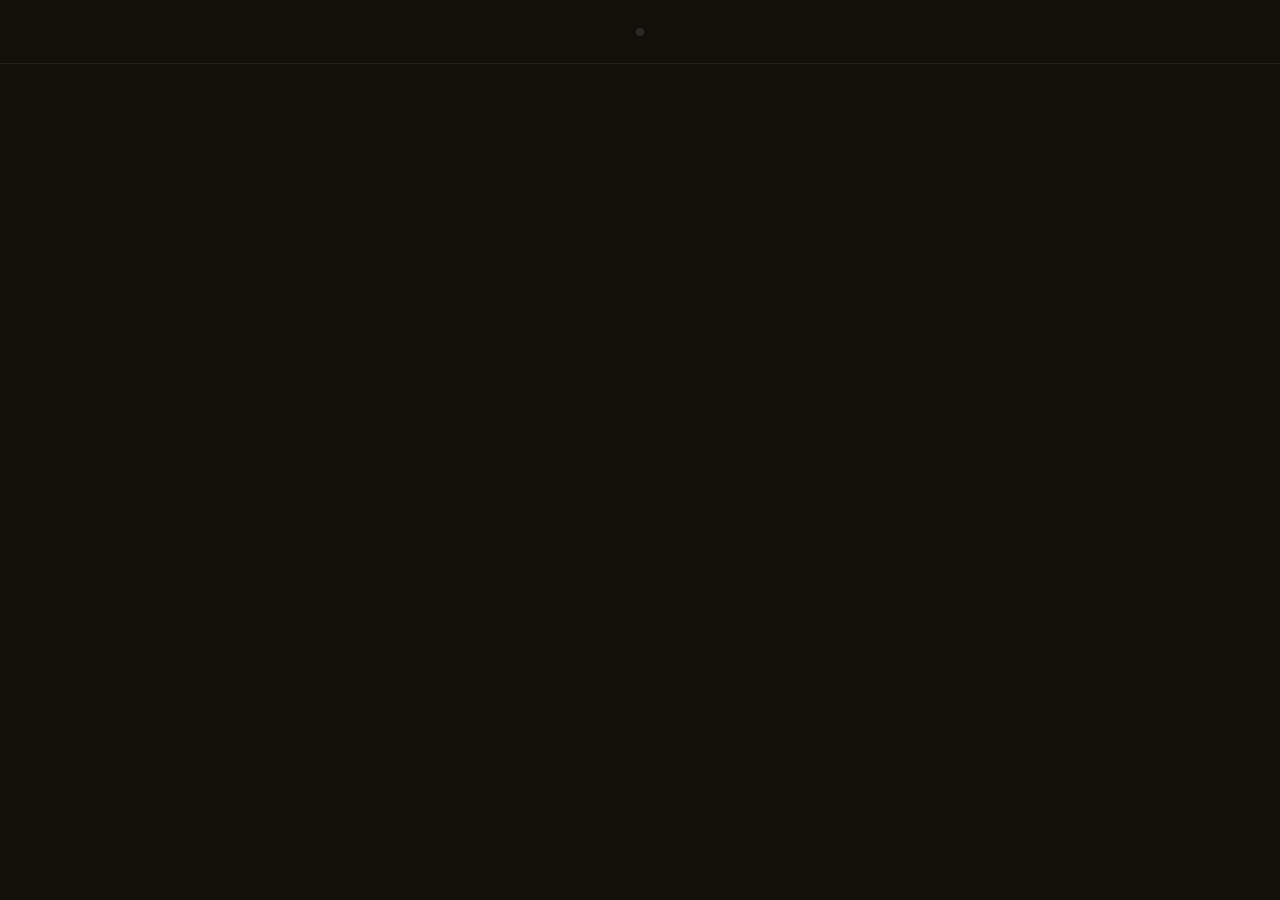
==== commit 7ca385af: "Every reading is free; the site sells prints alone Morgan dropped subscriptions. The web app no long" ====
--- a/account/index.html
+++ b/account/index.html
@@ -1,191 +1,16 @@
-<!DOCTYPE html>
+<!doctype html>
 <html lang="en">
 <head>
-<meta charset="UTF-8">
-<meta name="viewport" content="width=device-width, initial-scale=1">
-<title>Your subscription — Follow My Astrolabe</title>
-<meta name="description" content="Whether this browser has your Follow My Astrolabe readings open, and how to get a link for another one.">
+<meta charset="utf-8">
+<!-- Subscriptions were dropped on 2026-10-16: every reading is free now, so
+     the old plan and account pages send anyone who still has the link to the
+     web app. Kept as a redirect rather than deleted so that link still lands. -->
 <meta name="robots" content="noindex">
-<link rel="icon" href="/assets/favicon.png">
-<meta name="theme-color" content="#14100A">
-<link rel="stylesheet" href="/assets/app.css">
-<!-- Only for the "Engraved" type a visitor may have chosen on the Chart pages;
-     the files are fetched only when that face is in use. -->
-<link rel="preconnect" href="https://fonts.googleapis.com">
-<link rel="preconnect" href="https://fonts.gstatic.com" crossorigin>
-<link rel="stylesheet" href="https://fonts.googleapis.com/css2?family=Spectral:ital,wght@0,400;0,500;0,600;1,400&family=Cinzel:wght@500;600;700&family=JetBrains+Mono:wght@400&display=swap">
-<script type="module">
-  // The visitor's Appearance choice from the Chart pages, as the app's
-  // Settings follow it. Brass & Ink with brass when there is none.
-  import { apply } from "/chart/src/appearance.js";
-  apply();
-</script>
-<style>
-  /* SettingsView's subscription row and its sections: display 20 titles,
-     muted 13 under them, each button on its plate. */
-  #state{ font-size: 15px; color: var(--ink); }
-  .field{ display: flex; flex-direction: column; gap: 6px; font-size: 14px; }
-  .field input{ width: 100%; }
-</style>
+<meta http-equiv="refresh" content="0; url=/app/">
+<link rel="canonical" href="https://www.followmyastrolabe.com/app/">
+<title>Follow My Astrolabe</title>
 </head>
-<body class="page">
-<header class="nav-bar">
-  <div class="leading">
-    <a class="back" href="/app/"><svg viewBox="0 0 12 20" aria-hidden="true"><path d="M10 2 2 10l8 8" fill="none" stroke="currentColor" stroke-width="2.6" stroke-linecap="round" stroke-linejoin="round"/></svg><span>Chart</span></a>
-  </div>
-  <div class="title" aria-hidden="true">Subscription</div>
-  <div class="trailing"></div>
-</header>
-<main class="form-width">
-  <h1 class="visually-hidden">Your subscription</h1>
-  <div class="card">
-    <span class="plate-label">Subscription</span>
-    <p id="state">Checking this browser…</p>
-  </div>
-
-  <div class="said" id="said" hidden></div>
-  <div class="problem" id="problem" hidden></div>
-
-  <section class="plate" id="linkForm">
-    <h2>Unlock a Browser</h2>
-    <p>Type the email address you subscribed with and we'll send a link.
-    Opening it unlocks the browser you open it in.</p>
-    <div class="field">
-      <label for="email">Email address</label>
-      <input type="email" id="email" autocomplete="email" placeholder="you@example.com">
-    </div>
-    <button class="buy metal-button wide" type="button" id="send">Email me a link</button>
-    <p class="note">We send a link only to an address with a current
-    subscription, and we'll say the same thing either way — which is what
-    stops this page telling a stranger who subscribes.</p>
-  </section>
-
-  <section class="plate" id="manage" hidden>
-    <h2>Your Subscription</h2>
-    <p>Canceling, and changing the card it's paid with, both happen on
-    Stripe's own page. It opens with your subscription already on it, and
-    there's nothing to sign in to.</p>
-    <button class="buy metal-button wide" type="button" id="portal">Manage subscription</button>
-  </section>
-
-  <section class="plate" id="signOut" hidden>
-    <h2>This Browser</h2>
-    <p>Signing out forgets the pass here. It doesn't cancel anything, and you
-    can ask for a new link whenever you like.</p>
-    <button class="plain quiet-button" type="button" id="forget">Sign out of this browser</button>
-  </section>
-
-  <hr class="divider">
-
-  <section>
-    <h2>Canceling</h2>
-    <div class="muted-prose">
-      <p>Use the button above, on any browser this subscription has open. Your
-      readings stay open to the end of the period you've paid for, and nothing is
-      charged after that.</p>
-      <p>If you can't get a link to this page, write to
-      <a href="mailto:support@followmyastrolabe.com">support@followmyastrolabe.com</a>
-      and we'll cancel it for you. Either way, ask and we'll delete your record
-      straight away rather than waiting for its timer.</p>
-    </div>
-  </section>
-
-  <p class="note">Not subscribed yet? <a href="/plans/">See the plans</a>.</p>
-  <footer>
-    <a href="/">Follow My Astrolabe</a> &middot; <a href="/support/">Support</a> &middot; <a href="/privacy/">Privacy Policy</a> &middot; Studio New Moon
-  </footer>
-</main>
-<script type="module">
-  import { refreshPass, clearPass, readPass } from "/chart/src/pass.js";
-  const BROKER = "https://astrolabe-gelato-broker.astrolabe-gelato-broker.workers.dev";
-  const state = document.getElementById("state");
-  const said = document.getElementById("said");
-  const problem = document.getElementById("problem");
-
-  const day = (seconds) => new Date(seconds * 1000).toLocaleDateString(undefined,
-    { year: "numeric", month: "long", day: "numeric" });
-
-  function show(status) {
-    const unlocked = status.active;
-    document.getElementById("signOut").hidden = !unlocked;
-    // Stripe can only be asked about a subscription we can still name, and
-    // an unverified pass means we couldn't reach the server at all.
-    document.getElementById("manage").hidden = !unlocked || status.unverified;
-    document.getElementById("linkForm").hidden = unlocked;
-    if (!unlocked) {
-      state.textContent = "This browser doesn't have your readings open.";
-      return;
-    }
-    state.textContent = status.unverified
-      ? "This browser is unlocked. We couldn't reach the server to check how long for."
-      : status.until
-        ? `This browser is unlocked until ${day(status.until)}, and renews itself while your subscription is current.`
-        : "This browser is unlocked.";
-  }
-
-  show(readPass() ? await refreshPass() : { active: false });
-
-  document.getElementById("forget").addEventListener("click", () => {
-    clearPass();
-    said.textContent = "Signed out of this browser.";
-    said.hidden = false;
-    show({ active: false });
-  });
-
-  document.getElementById("portal").addEventListener("click", async () => {
-    const button = document.getElementById("portal");
-    problem.hidden = true;
-    const pass = readPass();
-    if (!pass) {
-      problem.textContent = "This browser isn't unlocked. Ask for a link first.";
-      problem.hidden = false;
-      return;
-    }
-    button.disabled = true; button.textContent = "Opening Stripe…";
-    try {
-      const res = await fetch(`${BROKER}/portal`, {
-        method: "POST",
-        headers: { "Content-Type": "application/json" },
-        body: JSON.stringify({ pass }),
-      });
-      const body = await res.json().catch(() => ({}));
-      if (res.ok && body.url) { window.location.href = body.url; return; }
-      problem.textContent = body.error ?? "Couldn't open your subscription page just now.";
-    } catch {
-      problem.textContent = "Couldn't reach the site's server just now. Try again in a minute.";
-    }
-    problem.hidden = false;
-    button.disabled = false; button.textContent = "Manage subscription";
-  });
-
-  document.getElementById("send").addEventListener("click", async () => {
-    const email = document.getElementById("email").value.trim();
-    problem.hidden = true;
-    if (!email.includes("@")) {
-      problem.textContent = "That doesn't look like an email address.";
-      problem.hidden = false;
-      return;
-    }
-    const button = document.getElementById("send");
-    button.disabled = true; button.textContent = "Sending…";
-    try {
-      await fetch(`${BROKER}/pass/request`, {
-        method: "POST",
-        headers: { "Content-Type": "application/json" },
-        body: JSON.stringify({ email }),
-      });
-      said.textContent = "If that address has a current subscription, a link is on its way. It works once and lasts half an hour.";
-      said.hidden = false;
-    } catch {
-      problem.textContent = "Couldn't reach the site's server just now. Try again in a minute.";
-      problem.hidden = false;
-    }
-    button.disabled = false; button.textContent = "Email me a link";
-  });
-</script>
-<!-- Cloudflare Web Analytics: counts page views without cookies. Left off
-     /account/unlock/ and /order/thank-you/, whose URLs carry a one-time code
-     and a Stripe session id. -->
-<script type="module" src="https://static.cloudflareinsights.com/beacon.min.js" data-cf-beacon='{"token": "1b4ff25c9c9c4923b92ff0101dc01c16"}'></script>
+<body>
+<p>Every reading is free now. <a href="/app/">Open the app</a>.</p>
 </body>
 </html>
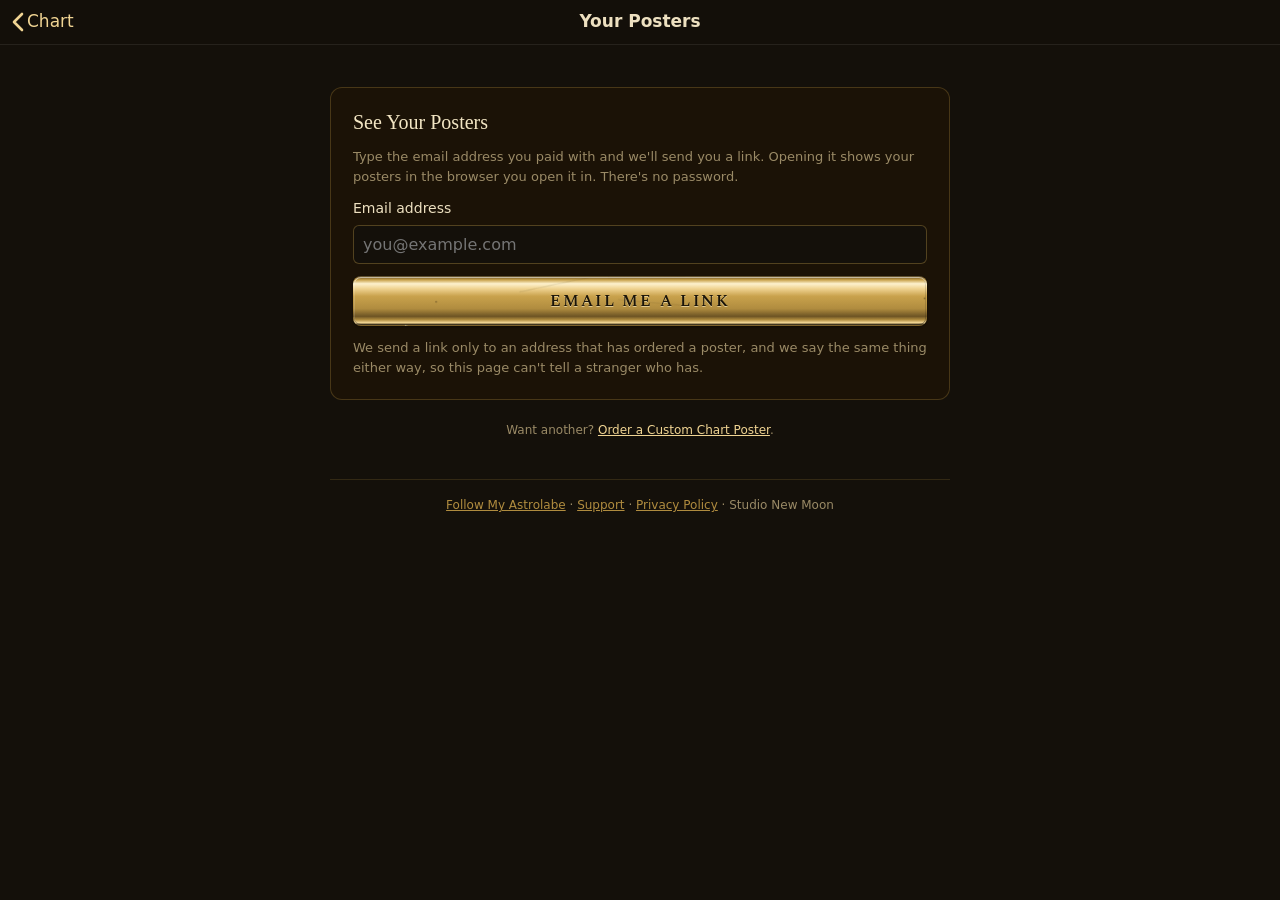
==== commit 43e67212: "Custom Chart Posters can be ordered, collected, and printed /poster/ orders one from a chart saved i" ====
--- a/account/index.html
+++ b/account/index.html
@@ -1,16 +1,295 @@
-<!doctype html>
+<!DOCTYPE html>
 <html lang="en">
 <head>
-<meta charset="utf-8">
-<!-- Subscriptions were dropped on 2026-10-16: every reading is free now, so
-     the old plan and account pages send anyone who still has the link to the
-     web app. Kept as a redirect rather than deleted so that link still lands. -->
+<meta charset="UTF-8">
+<meta name="viewport" content="width=device-width, initial-scale=1">
+<title>Your posters — Follow My Astrolabe</title>
+<meta name="description" content="See your Custom Chart Posters, approve them, download them, and order prints of them.">
 <meta name="robots" content="noindex">
-<meta http-equiv="refresh" content="0; url=/app/">
-<link rel="canonical" href="https://www.followmyastrolabe.com/app/">
-<title>Follow My Astrolabe</title>
+<link rel="icon" href="/assets/favicon.png">
+<meta name="theme-color" content="#14100A">
+<link rel="stylesheet" href="/assets/app.css">
+<script src="/assets/fit-buttons.js" defer></script>
+<link rel="preconnect" href="https://fonts.googleapis.com">
+<link rel="preconnect" href="https://fonts.gstatic.com" crossorigin>
+<link rel="stylesheet" href="https://fonts.googleapis.com/css2?family=Spectral:ital,wght@0,400;0,500;0,600;1,400&family=Cinzel:wght@500;600;700&family=JetBrains+Mono:wght@400&display=swap">
+<script type="module">
+  import { apply } from "/chart/src/appearance.js";
+  apply();
+</script>
+<style>
+  .field{ display: flex; flex-direction: column; gap: 6px; font-size: 14px; }
+  .field input, .field textarea{ width: 100%; }
+  .field textarea{ min-height: 90px; resize: vertical; font: inherit; }
+  .poster{ display: grid; gap: 12px; }
+  .poster + .poster{ margin-top: 18px; }
+  .poster .status{ font-size: 15px; color: var(--ink); margin: 0; }
+  .poster .art{
+    display: block; width: 100%; height: auto; aspect-ratio: 4 / 3; object-fit: contain;
+    border-radius: 11px; border: 1px solid rgba(176,140,63,0.22); background: var(--panel);
+  }
+  .poster .quote{ border-left: 2px solid rgba(176,140,63,0.4); padding-left: 10px; margin: 0; color: var(--muted); font-size: 14px; white-space: pre-wrap; }
+  .poster .actions{ display: grid; gap: 8px; }
+  .print-form{ display: grid; gap: 10px; }
+  .print-form .row{ display: flex; align-items: center; justify-content: space-between; gap: 10px; font-size: 14px; }
+  .print-form select{ max-width: 70%; }
+  .print-form .total{ font-family: var(--font-display); color: var(--resist); font-variant-numeric: tabular-nums; }
+</style>
 </head>
-<body>
-<p>Every reading is free now. <a href="/app/">Open the app</a>.</p>
+<body class="page">
+<header class="nav-bar">
+  <div class="leading">
+    <a class="back" href="/app/"><svg viewBox="0 0 12 20" aria-hidden="true"><path d="M10 2 2 10l8 8" fill="none" stroke="currentColor" stroke-width="2.6" stroke-linecap="round" stroke-linejoin="round"/></svg><span>Chart</span></a>
+  </div>
+  <div class="title" aria-hidden="true">Your Posters</div>
+  <div class="trailing"></div>
+</header>
+<main class="form-width">
+  <h1 class="visually-hidden">Your posters</h1>
+
+  <div class="said" id="said" hidden></div>
+  <div class="problem" id="problem" hidden></div>
+
+  <section class="card" id="loading">
+    <p>Checking this browser…</p>
+  </section>
+
+  <section class="plate" id="signIn" hidden>
+    <h2>See Your Posters</h2>
+    <p>Type the email address you paid with and we'll send you a link. Opening
+    it shows your posters in the browser you open it in. There's no password.</p>
+    <div class="field">
+      <label for="email">Email address</label>
+      <input type="email" id="email" autocomplete="email" placeholder="you@example.com">
+    </div>
+    <button class="buy metal-button wide" type="button" id="send">Email me a link</button>
+    <p class="note">We send a link only to an address that has ordered a poster,
+    and we say the same thing either way, so this page can't tell a stranger
+    who has.</p>
+  </section>
+
+  <div id="posters"></div>
+
+  <section class="plate" id="signOut" hidden>
+    <h2>This Browser</h2>
+    <p>Signing out forgets your posters here. It doesn't delete anything, and
+    you can ask for a new link whenever you like.</p>
+    <button class="plain quiet-button" type="button" id="forget">Sign out of this browser</button>
+  </section>
+
+  <p class="note center">Want another? <a href="/poster/">Order a Custom Chart Poster</a>.</p>
+
+  <footer>
+    <a href="/">Follow My Astrolabe</a> &middot; <a href="/support/">Support</a> &middot; <a href="/privacy/">Privacy Policy</a> &middot; Studio New Moon
+  </footer>
+</main>
+<script type="module">
+  import { BROKER, call, clearPass, longDay, money, readPass, writePass } from "/account/src/posters.js";
+
+  const $ = (id) => document.getElementById(id);
+  const said = $("said"), problem = $("problem"), list = $("posters");
+
+  function tell(message) { said.textContent = message; said.hidden = false; problem.hidden = true; }
+  function complain(message) { problem.textContent = message; problem.hidden = false; }
+  const unreachable = "Couldn't reach the order service just now. Please try again in a minute.";
+
+  function signedOut() {
+    $("loading").hidden = true;
+    $("signIn").hidden = false;
+    $("signOut").hidden = true;
+    list.replaceChildren();
+  }
+
+  let catalogue = null;
+  async function loadCatalogue() {
+    if (!catalogue) {
+      const res = await fetch(`${BROKER}/catalogue`);
+      if (!res.ok) throw new Error("catalogue");
+      catalogue = await res.json();
+    }
+    return catalogue;
+  }
+
+  async function artworkBlob(posterId) {
+    const res = await fetch(`${BROKER}/account/poster-image`, {
+      method: "POST",
+      headers: { "Content-Type": "application/json" },
+      body: JSON.stringify({ pass: readPass(), posterId }),
+    });
+    if (!res.ok) throw new Error("image");
+    return res.blob();
+  }
+
+  function el(tag, props = {}, ...children) {
+    const node = Object.assign(document.createElement(tag), props);
+    node.append(...children);
+    return node;
+  }
+
+  function statusLine(p) {
+    switch (p.status) {
+      case "in_progress": return `Being made now. It will be ready by ${longDay(p.dueBy)}, and we'll email you when it is.`;
+      case "proof_ready": return "Ready for you to look at. Approve it, or tell us what you'd like changed.";
+      case "changes_requested": return "You asked for a change. We'll email you when the new version is ready.";
+      case "approved": return "Approved, and yours to download or have printed.";
+      default: return "";
+    }
+  }
+
+  async function renderPoster(p, index) {
+    const box = el("section", { className: "plate poster" });
+    box.append(el("span", { className: "plate-label" }, `Poster ${index + 1} · ordered ${longDay(p.paidAt)}`));
+    box.append(el("p", { className: "status" }, statusLine(p)));
+
+    if (!p.hasArtwork) return box;
+
+    const img = el("img", { className: "art", alt: "Your Custom Chart Poster" });
+    box.append(img);
+    let blob = null;
+    artworkBlob(p.id).then((b) => { blob = b; img.src = URL.createObjectURL(b); })
+      .catch(() => complain("Your poster's artwork couldn't be loaded just now. Please reload in a minute."));
+
+    if (p.proofNote && p.status !== "approved") box.append(el("p", { className: "quote" }, p.proofNote));
+    const lastAsk = p.messages.at(-1);
+    if (p.status === "changes_requested" && lastAsk) {
+      box.append(el("p", { className: "quote" }, `You asked: ${lastAsk.text}`));
+    }
+
+    if (p.status === "proof_ready") {
+      const approve = el("button", { className: "buy metal-button wide", type: "button" }, "Approve this poster");
+      const field = el("div", { className: "field" },
+        el("label", { htmlFor: `change-${p.id}` }, "Or ask for a change"),
+        el("textarea", { id: `change-${p.id}`, maxLength: 2000, placeholder: "What would you like different?" }));
+      const ask = el("button", { className: "plain quiet-button", type: "button" }, "Send my change");
+      approve.addEventListener("click", async () => {
+        approve.disabled = true;
+        try {
+          const { ok, body } = await call("/account/poster-approve", { pass: readPass(), posterId: p.id });
+          if (ok) { tell("Approved. You can download it now, or order a print of it below."); return load(); }
+          complain(body.error ?? "Couldn't approve it just now.");
+        } catch { complain(unreachable); }
+        approve.disabled = false;
+      });
+      ask.addEventListener("click", async () => {
+        const message = field.querySelector("textarea").value.trim();
+        if (!message) { complain("Say what you'd like changed first."); return; }
+        ask.disabled = true;
+        try {
+          const { ok, body } = await call("/account/poster-change", { pass: readPass(), posterId: p.id, message });
+          if (ok) { tell("Thank you. We'll email you when the new version is ready."); return load(); }
+          complain(body.error ?? "Couldn't send that just now.");
+        } catch { complain(unreachable); }
+        ask.disabled = false;
+      });
+      box.append(el("div", { className: "actions" }, approve, field, ask));
+    }
+
+    if (p.status === "approved") {
+      const download = el("button", { className: "buy metal-button wide", type: "button" }, "Download your poster");
+      download.addEventListener("click", async () => {
+        try {
+          const b = blob ?? await artworkBlob(p.id);
+          const a = el("a", { href: URL.createObjectURL(b), download: `astrolabe-chart-poster.${b.type === "image/jpeg" ? "jpg" : "png"}` });
+          document.body.append(a); a.click(); a.remove();
+        } catch { complain("Couldn't download it just now. Please try again."); }
+      });
+      box.append(download, await printForm(p));
+    }
+    return box;
+  }
+
+  async function printForm(p) {
+    const form = el("form", { className: "print-form" });
+    form.append(el("span", { className: "plate-label" }, "Order a Print"));
+    let data;
+    try { data = await loadCatalogue(); } catch {
+      form.append(el("p", { className: "note" }, "Prints can't be ordered just now: we can't reach the order service for current prices."));
+      return form;
+    }
+    const sizes = data.prints;
+    const size = el("select", { id: `size-${p.id}` }, ...sizes.map((s, i) => el("option", { value: String(i) }, `${s.label}, ${s.dimensions}`)));
+    const paper = el("select", { id: `paper-${p.id}` }, ...sizes[0].papers.map((x, i) => el("option", { value: String(i) }, x.paper)));
+    const qty = el("select", { id: `qty-${p.id}` }, ...Array.from({ length: Math.min(data.maxQuantity || 1, 10) }, (_, i) => el("option", { value: String(i + 1) }, String(i + 1))));
+    const total = el("span", { className: "total" });
+    const detail = el("p", { className: "note" });
+    const chosen = () => sizes[Number(size.value)].papers[Number(paper.value)];
+    const refresh = () => {
+      total.textContent = money(chosen().unitCents * Number(qty.value), sizes[0].currency);
+      detail.textContent = chosen().detail ?? "";
+    };
+    [size, paper, qty].forEach((s) => s.addEventListener("change", refresh));
+    form.append(
+      el("div", { className: "row" }, el("label", { htmlFor: size.id }, "Size"), size),
+      el("div", { className: "row" }, el("label", { htmlFor: paper.id }, "Paper"), paper),
+      detail,
+      el("div", { className: "row" }, el("label", { htmlFor: qty.id }, "How many"), qty),
+      el("div", { className: "row" }, el("span", {}, "Total"), total),
+    );
+    const buy = el("button", { className: "buy metal-button wide", type: "submit" }, "Continue to checkout");
+    form.append(buy, el("p", { className: "note" }, "Prints are landscape, made to order, and shipped to you flat. Payment and your shipping address are taken on Stripe's own page."));
+    refresh();
+    form.addEventListener("submit", async (e) => {
+      e.preventDefault();
+      buy.disabled = true; buy.textContent = "Taking you to checkout…";
+      try {
+        const { ok, body } = await call("/create-checkout-session", {
+          posterId: p.id, pass: readPass(), productUid: chosen().productUid,
+          quantity: Number(qty.value), channel: "web",
+        });
+        if (ok && body.url) { window.location.href = body.url; return; }
+        complain(body.error ?? "Couldn't start checkout. Please try again.");
+      } catch { complain(unreachable); }
+      buy.disabled = false; buy.textContent = "Continue to checkout";
+    });
+    return form;
+  }
+
+  async function load() {
+    const pass = readPass();
+    if (!pass) return signedOut();
+    let result;
+    try { result = await call("/account/posters", { pass }); } catch {
+      $("loading").hidden = true;
+      return complain(unreachable);
+    }
+    if (result.status === 401) { clearPass(); return signedOut(); }
+    if (!result.ok) { $("loading").hidden = true; return complain(result.body.error ?? "Couldn't load your posters."); }
+    if (result.body.pass) writePass(result.body.pass);
+    $("loading").hidden = true;
+    $("signIn").hidden = true;
+    $("signOut").hidden = false;
+    const posters = result.body.posters;
+    if (!posters.length) {
+      list.replaceChildren(el("section", { className: "card" }, el("p", {}, "There are no posters on this account yet.")));
+      return;
+    }
+    list.replaceChildren(...await Promise.all(posters.map(renderPoster)));
+  }
+
+  $("send").addEventListener("click", async () => {
+    const email = $("email").value.trim();
+    problem.hidden = true;
+    if (!email.includes("@")) return complain("That doesn't look like an email address.");
+    const button = $("send");
+    button.disabled = true; button.textContent = "Sending…";
+    try {
+      const { ok, status, body } = await call("/account/link", { email });
+      if (ok || status === 204) tell("If that address has ordered a poster, a link is on its way. It works once and lasts half an hour.");
+      else complain(body.error ?? "Couldn't send a link just now.");
+    } catch { complain(unreachable); }
+    button.disabled = false; button.textContent = "Email me a link";
+  });
+
+  $("forget").addEventListener("click", () => {
+    clearPass();
+    tell("Signed out of this browser.");
+    signedOut();
+  });
+
+  load();
+</script>
+<!-- Cloudflare Web Analytics: counts page views without cookies. Left off
+     /account/unlock/, whose URL carries a one-time sign-in code. -->
+<script type="module" src="https://static.cloudflareinsights.com/beacon.min.js" data-cf-beacon='{"token": "1b4ff25c9c9c4923b92ff0101dc01c16"}'></script>
 </body>
 </html>
--- a/assets/app.css
+++ b/assets/app.css
@@ -0,0 +1,314 @@
+/* The iPhone app's look, for every page of the site but the homepage.
+ *
+ * Each value here is traceable to the app's Swift source, and should stay so:
+ * colours to `Palette.brassAndInk` resolved through `Palette.with(.brass)`
+ * (the metal's accent replaces the palette's own brass, as the app does),
+ * type to `FontSet.nativeSky`, cards and labels to `BirthChartView` and
+ * `PlateLabel` in `Theme.swift`, the metal to `MetalFinish` and `Brass`.
+ *
+ * These are only the defaults before any script runs. chart/src/appearance.js
+ * overwrites every token here from the visitor's Appearance choice, so a page
+ * that loads it follows the app's other palettes, metals, and faces too. The
+ * homepage is the exception and keeps the app's welcome-screen night.
+ */
+
+:root{
+  /* Palette.brassAndInk, with the brass metal's accent. */
+  --night: #14100A;
+  --ground: #14100A;
+  --panel: #1B1206;
+  --ink: #EDE0C0;
+  --muted: #9A8A66;
+  --brass: #B08C3F;
+  --bright: #F0D493;
+  --resist: #F3E6C4;
+  --rule: rgba(176,140,63,0.3);
+  --danger: #d4775f;
+  --glow: rgba(176,140,63,0.14);
+  --stars: 0;
+  --instrument: #14100A;
+  --fused: #F0D493;
+  --flow: #F3E6C4;
+  --friction: #d4775f;
+  --fire: #DD6440;
+
+  /* FontSet.nativeSky: New York over San Francisco over Menlo, and the
+     nearest thing a Windows or Android device already carries. */
+  --font-display: ui-serif, "New York", "Iowan Old Style", Georgia, serif;
+  --font-body: system-ui, -apple-system, "Segoe UI", Roboto, "Helvetica Neue", sans-serif;
+  --font-mono: ui-monospace, Menlo, Consolas, monospace;
+  /* The metal buttons' engraved labels keep Spectral, the site's serif from
+     before it took the app's type, whichever type set Appearance has chosen. */
+  --font-button: "Spectral", Georgia, "Times New Roman", serif;
+
+  /* The polished brass ramp (MetalFinish.brass, Brass.polished). */
+  --metal: linear-gradient(180deg, #6D5424 0%, #C9A24C 6%, #FDF1CD 14%, #F0D493 24%, #C9A24C 40%, #B08C3F 66%, #6D5424 82%, #B08C3F 89%, #F0D493 95%, #3D2F14 100%);
+  --metal-wear: none;
+  --on-metal: #1A1408;
+  --engrave: 0 1px 0 rgba(253,241,205,0.6);
+  --metal-lift: inset 0 1px 0 rgba(255,255,255,.55), inset 0 -1px 0 rgba(0,0,0,.35), inset 1px 0 0 rgba(255,255,255,.14), inset -1px 0 0 rgba(0,0,0,.14), 0 1px 2px rgba(0,0,0,.45);
+
+  /* Layout.swift */
+  --readable: 680px;
+  --form: 620px;
+  --gallery: 820px;
+  --wheel: 560px;
+
+  color-scheme: dark;
+}
+
+html{ background: var(--ground); }
+body{
+  margin: 0; background: var(--ground); color: var(--ink);
+  font-family: var(--font-body); font-size: 16px; line-height: 1.5;
+  -webkit-font-smoothing: antialiased;
+}
+/* The site's old night sky. Pages still carrying the element keep working;
+   it just isn't drawn. */
+.stars{ display: none !important; }
+
+h1, h2, h3, .display{ font-family: var(--font-display); color: var(--resist); font-weight: 600; }
+a{ color: var(--bright); }
+
+/* `PlateLabel`: small semibold capitals in brass, tracked 1.6pt. */
+.plate-label,
+h1.plate-label, h2.plate-label, h3.plate-label, p.plate-label{
+  margin: 0; line-height: 1.3;
+  font-family: var(--font-body); font-size: 11px; font-weight: 600;
+  letter-spacing: 1.6px; text-transform: uppercase; color: var(--brass);
+}
+
+/* The app's card: panel fill, 10pt corners, a quarter-strength brass rule. */
+.card{
+  background: var(--panel); border: 1px solid rgba(176,140,63,0.25);
+  border-radius: 10px; padding: 14px;
+}
+.card.featured{ border-color: rgba(221,100,64,0.32); } /* "Your Whole Chart": fire at .32 */
+.card > :first-child{ margin-top: 0; }
+.card > :last-child{ margin-bottom: 0; }
+
+/* Morgan's standing rule: every button sits on a plate. Inside one, --panel
+   turns to the ground colour, so fields and rows still stand out from it.
+   (Set on the children, not the plate, or the plate itself loses its fill.) */
+.plate{
+  background: var(--panel); border: 1px solid var(--rule);
+  border-radius: 12px; padding: clamp(16px, 3vw, 22px);
+}
+.plate > *{ --panel: var(--ground); }
+.plate > :first-child{ margin-top: 0; }
+.plate > :last-child{ margin-bottom: 0; }
+
+.muted{ color: var(--muted); }
+
+/* Metal buttons: the app's `wornBrassButton` + `brassBevel` + engraved label. */
+.metal-button{
+  display: inline-flex; align-items: center; justify-content: center; gap: 8px;
+  font-family: var(--font-button); font-size: 16px; font-weight: 600;
+  letter-spacing: clamp(.06em, .3vw, .14em); text-transform: uppercase;
+  padding: 11px clamp(16px, 5vw, 22px); border-radius: 8px; border: 1px solid transparent; cursor: pointer;
+  text-align: center;
+  /* One line, always: /assets/fit-buttons.js letters a label smaller when it
+     would not otherwise fit the room its button has. */
+  white-space: nowrap; max-width: 100%;
+  background: var(--metal-wear) center / cover no-repeat, var(--metal);
+  color: var(--on-metal); text-shadow: var(--engrave); box-shadow: var(--metal-lift);
+  text-decoration: none;
+}
+.metal-button:active{ filter: brightness(.93); }
+.quiet-button{
+  font-family: var(--font-body); font-size: 15px; padding: 10px clamp(12px, 4vw, 16px); border-radius: 8px;
+  border: 1px solid var(--rule); background: transparent; color: var(--ink); cursor: pointer;
+  white-space: nowrap; max-width: 100%;
+}
+
+/* The inline navigation title the app's screens carry (17pt semibold). */
+.nav-bar{
+  position: sticky; top: 0; z-index: 50;
+  display: grid; grid-template-columns: 1fr auto 1fr; align-items: center;
+  min-height: 44px; padding: env(safe-area-inset-top, 0px) 12px 0;
+  background: color-mix(in srgb, var(--ground) 82%, transparent);
+  -webkit-backdrop-filter: saturate(1.4) blur(18px); backdrop-filter: saturate(1.4) blur(18px);
+  border-bottom: 0.5px solid rgba(255,255,255,0.08);
+}
+.nav-bar .title{ grid-column: 2; font-family: var(--font-body); font-size: 17px; font-weight: 600; color: var(--ink); margin: 0; }
+.nav-bar .leading{ grid-column: 1; display: flex; gap: 4px; }
+.nav-bar .trailing{ grid-column: 3; display: flex; gap: 4px; justify-content: flex-end; }
+.nav-bar button, .nav-bar a.icon{
+  width: 44px; height: 44px; display: grid; place-items: center;
+  background: none; border: 0; color: var(--bright); cursor: pointer; padding: 0;
+}
+.nav-bar svg{ width: 22px; height: 22px; }
+
+/* The system tab bar, tinted with the palette's bright brass. */
+.tab-bar{
+  position: fixed; left: 0; right: 0; bottom: 0; z-index: 50;
+  display: grid; grid-auto-flow: column; grid-auto-columns: 1fr;
+  padding: 6px 4px calc(4px + env(safe-area-inset-bottom, 0px));
+  background: color-mix(in srgb, var(--ground) 82%, transparent);
+  -webkit-backdrop-filter: saturate(1.4) blur(18px); backdrop-filter: saturate(1.4) blur(18px);
+  border-top: 0.5px solid rgba(255,255,255,0.08);
+}
+.tab-bar a{
+  display: flex; flex-direction: column; align-items: center; gap: 2px;
+  color: #8E8E93; text-decoration: none; font-family: var(--font-body);
+  font-size: 10px; font-weight: 500; padding: 2px 0; position: relative;
+}
+.tab-bar a[aria-current="page"]{ color: var(--bright); }
+.tab-bar svg{ width: 26px; height: 26px; }
+.tab-bar .badge{
+  position: absolute; top: -4px; left: 52%; padding: 1px 6px; border-radius: 8px;
+  font-size: 9.5px; font-weight: 600; background: var(--metal); color: var(--on-metal);
+}
+
+/* A segmented control, as `Picker(.segmented)` draws one on a dark ground. */
+.segmented{
+  display: grid; grid-auto-flow: column; grid-auto-columns: 1fr; gap: 2px;
+  padding: 2px; border-radius: 9px; background: rgba(118,118,128,0.24);
+}
+.segmented button{
+  font-family: var(--font-body); font-size: 13px; font-weight: 500; color: var(--ink);
+  background: none; border: 0; border-radius: 7px; padding: 6px 10px; cursor: pointer;
+}
+.segmented button[aria-selected="true"]{ background: rgba(99,99,102,0.9); font-weight: 600; }
+
+/* Readable columns, Layout.readable and friends. */
+.readable{ max-width: var(--readable); margin-inline: auto; }
+.screen{ padding: 20px; max-width: var(--readable); margin-inline: auto; }
+
+@media (prefers-reduced-motion: reduce){ *{ scroll-behavior: auto !important; } }
+
+/* ---------- pages (site-pages) ----------
+ * The pages around the web app: /chart/, /prints/,
+ * /privacy/, /support/ and /order/thank-you/. Each carries `class="page"` on
+ * its body, so nothing here reaches the homepage or /app/. Sizes are the
+ * app's own: a screen's padding and its 22pt VStack spacing from
+ * BirthChartView, section titles at displayFont(20) as SettingsView sets
+ * them, row text at bodyFont(15) and prose at 14, notes at 12 and 11.
+ */
+.page *, .page *::before, .page *::after{ box-sizing: border-box; }
+.page{ font-synthesis-weight: none; }
+.page :focus-visible{ outline: 2px solid var(--bright); outline-offset: 2px; }
+.page main{ max-width: var(--readable); margin-inline: auto; padding: 20px 20px 56px; }
+.page main.form-width{ max-width: calc(var(--form) + 44px); padding-inline: 22px; }
+.page main.gallery-width{ max-width: calc(var(--gallery) + 32px); padding-inline: 16px; }
+:where(.page) p{ margin: 0; }
+:where(.page) p + p{ margin-top: 10px; }
+.page main > * + *{ margin-top: 22px; }
+.page main > p + p{ margin-top: 12px; }
+.page main > .visually-hidden:first-child + *,
+.page main > :is(h2, h3) + *{ margin-top: 0; }
+.page main > .dates + *{ margin-top: 10px; }
+.page main > h2 + h3{ margin-top: 12px; }
+
+/* The plate's own fill is the palette's panel, and only what sits inside it
+   turns to the ground. Declaring --panel on the plate itself made its own
+   background resolve to the ground, so a plate showed as an outline only. */
+.page .plate{ --panel: inherit; }
+.page .plate > *{ --panel: var(--ground); }
+
+/* The back control the app's navigation stack gives every pushed screen:
+   a chevron and the name of where it goes, in the bar's tint. */
+.nav-bar a.back{
+  display: inline-flex; align-items: center; gap: 3px; height: 44px; min-width: 0;
+  padding-right: 6px; color: var(--bright); text-decoration: none;
+  font-family: var(--font-body); font-size: 17px;
+}
+.nav-bar a.back svg{ width: 12px; height: 20px; flex: none; }
+.nav-bar a.back span{ white-space: nowrap; overflow: hidden; text-overflow: ellipsis; }
+.page .nav-bar .title{ text-align: center; white-space: nowrap; overflow: hidden; text-overflow: ellipsis; max-width: 58vw; }
+
+.visually-hidden{
+  position: absolute !important; width: 1px; height: 1px; padding: 0; margin: -1px;
+  overflow: hidden; clip: rect(0 0 0 0); white-space: nowrap; border: 0;
+}
+
+/* BirthChartView's header: one muted line, centered. */
+.page .intro{ text-align: center; color: var(--muted); font-size: 14px; line-height: 1.45; max-width: 46ch; margin-inline: auto; }
+.page .intro .plate-label{ display: block; margin-bottom: 8px; }
+.page .note{ color: var(--muted); font-size: 12px; line-height: 1.45; }
+.page .note.center{ text-align: center; }
+.page .prose{ font-size: 14px; line-height: 1.55; }
+.page .muted-prose{ font-size: 13px; line-height: 1.5; color: var(--muted); }
+
+/* Section titles as Settings sets them: the display face at 20, in resist,
+   regular weight (the app's displayFont default). */
+.page h2, .page .section-title{
+  font-family: var(--font-display); font-size: 20px; font-weight: 400;
+  line-height: 1.25; color: var(--resist); margin: 0 0 6px; text-wrap: balance;
+}
+.page h3{
+  font-family: var(--font-display); font-size: 17px; font-weight: 400;
+  line-height: 1.3; color: var(--resist); margin: 22px 0 6px; text-wrap: balance;
+}
+/* A heading that is a plate label stays one: PlateLabel, whatever element. */
+.page .plate-label{
+  font-family: var(--font-body); font-size: 11px; font-weight: 600; line-height: 1.4;
+  letter-spacing: 1.6px; text-transform: uppercase; color: var(--brass);
+}
+.page .divider{ border: 0; border-top: 1px solid rgba(176,140,63,0.25); margin-block: 24px 0; }
+.page .plate h2{ margin-bottom: 6px; }
+.page .plate > p{ font-size: 13px; color: var(--muted); line-height: 1.5; }
+.page .plate > * + *{ margin-top: 12px; }
+
+/* Messages: the app's notes in fire for what went wrong, brass for news. */
+.page .problem, .page .said{
+  background: var(--panel); border: 1px solid rgba(176,140,63,0.4);
+  border-radius: 10px; padding: 12px 14px; font-size: 14px; line-height: 1.45;
+}
+.page .problem{ border-color: rgba(221,100,64,0.55); }
+
+/* Fields, as BirthDetailsForm draws them: the ground inside a 6pt corner
+   and a 0.4 brass rule, the entered text in resist. */
+.page input:not([type=radio]):not([type=checkbox]), .page select{
+  font-family: var(--font-body); font-size: 16px; color: var(--resist);
+  background: var(--ground); border: 1px solid rgba(176,140,63,0.4);
+  border-radius: 6px; padding: 9px; min-width: 0; max-width: 100%;
+}
+.page input:invalid{ border-color: rgba(221,100,64,0.55); }
+.page input[type=radio]{ accent-color: var(--brass); margin: 0; flex: none; }
+
+/* A labelled row, label leading and control trailing, as a Form row is. */
+.page .form-row{
+  display: flex; flex-wrap: wrap; align-items: center; justify-content: space-between;
+  gap: 6px 12px; font-size: 14px; color: var(--ink);
+}
+.page .form-row > :last-child{ margin-left: auto; }
+.page .form-col{ display: flex; flex-direction: column; gap: 8px; font-size: 14px; color: var(--ink); }
+
+/* Full-width metal, as "Cast My Chart" and "Subscribe" are struck. */
+.page .metal-button.wide{ display: flex; width: 100%; padding-block: 12px; }
+.page .metal-button:disabled{ opacity: .55; cursor: default; }
+.page .metal-button{ text-align: center; }
+.page .quiet-button{ font-size: 13px; color: var(--brass); }
+.page .text-link{
+  font-family: var(--font-body); font-size: 13px; color: var(--muted); background: none;
+  border: 0; padding: 0; text-decoration: underline; cursor: pointer;
+}
+
+/* The app's selectable row (Paywall's tier rows, Settings' profile rows). */
+.page .row-card{
+  display: flex; flex-wrap: wrap; align-items: center; gap: 3px 12px;
+  background: var(--panel); border: 1px solid rgba(176,140,63,0.25);
+  border-radius: 10px; padding: 12px; font-size: 15px; color: var(--ink);
+}
+.page .row-card .trailing{ margin-left: auto; font-variant-numeric: tabular-nums; }
+.page .row-card .sub{ display: block; font-size: 11px; color: var(--bright); }
+.page .row-card:has(input:checked){ border-color: var(--bright); box-shadow: inset 0 0 0 1px var(--bright); }
+
+/* A contact card: plate label over the address. */
+.page .contact .plate-label{ display: block; margin-bottom: 4px; }
+.page .contact a{ font-size: 17px; overflow-wrap: anywhere; }
+
+/* The reading pages: the policy and support, as the app's detail screens
+   read, prose in the body face at 15 and titles in the display face. */
+.page.reading main{ font-size: 15px; line-height: 1.6; }
+.page.reading h2{ font-size: 22px; margin: 34px 0 8px; padding-top: 24px; border-top: 1px solid rgba(176,140,63,0.25); }
+.page.reading .card p{ font-size: 15px; }
+.page .dates{ font-size: 12px; color: var(--muted); }
+
+.page footer{
+  margin-top: 40px; padding-top: 16px; border-top: 1px solid rgba(176,140,63,0.2);
+  color: var(--muted); font-size: 12px; line-height: 1.6; text-align: center;
+}
+.page footer a{ color: var(--brass); }
+.page footer p{ margin-top: 6px; }
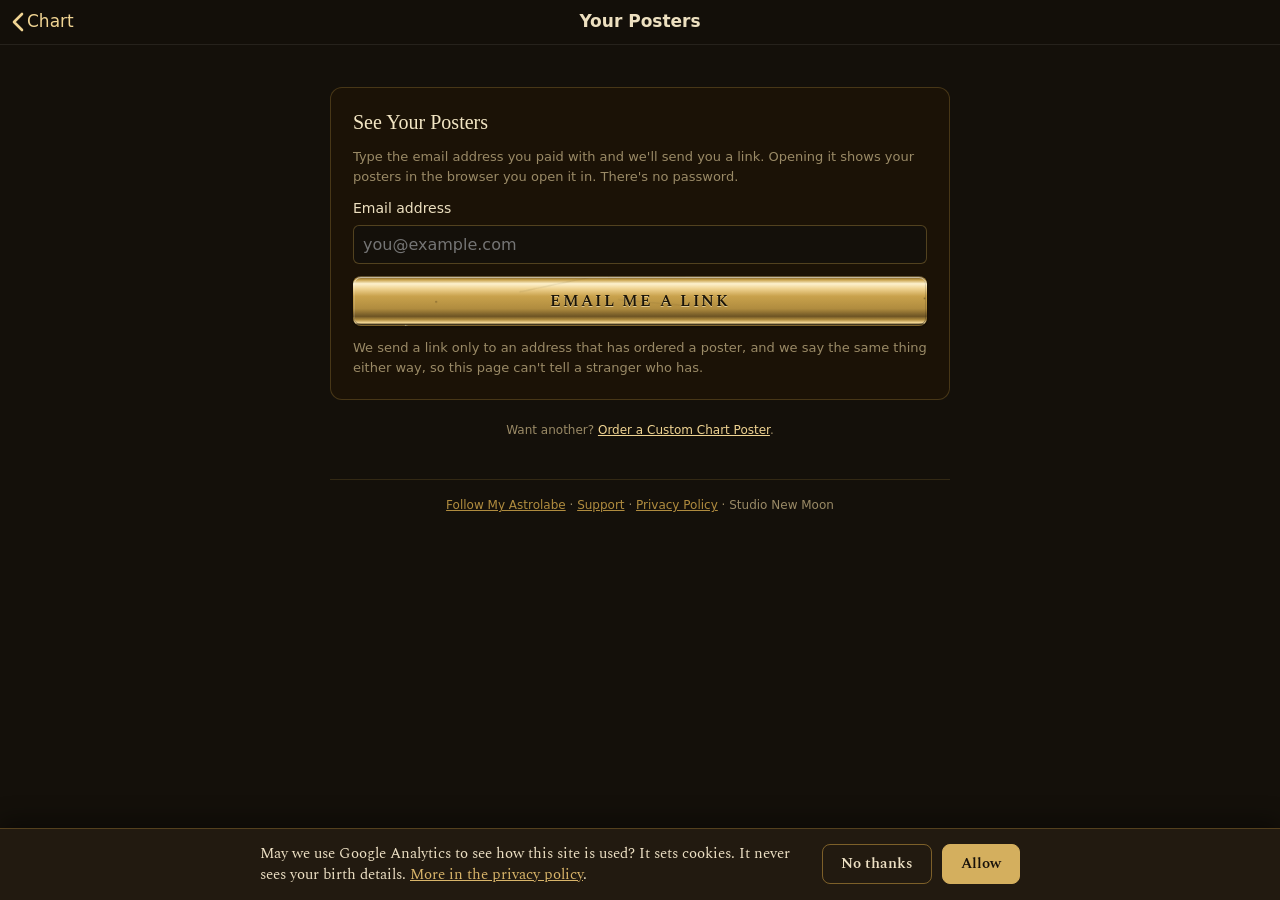
==== commit 9a185fa0: "Google Analytics, only after a visitor taps Allow Each tagged page's head sets up dataLayer; /assets" ====
--- a/account/index.html
+++ b/account/index.html
@@ -1,6 +1,14 @@
 <!DOCTYPE html>
 <html lang="en">
 <head>
+<!-- Google tag (GTM-N5783V5G, GA4 G-XFTRT9BN03). /assets/consent.js loads gtm.js only
+     after the visitor taps Allow. Kept off pages whose URLs carry a private code. -->
+<script>
+  window.dataLayer = window.dataLayer || [];
+  function gtag(){dataLayer.push(arguments);}
+  gtag('js', new Date());
+</script>
+<script src="/assets/consent.js" defer></script>
 <meta charset="UTF-8">
 <meta name="viewport" content="width=device-width, initial-scale=1">
 <title>Your posters — Follow My Astrolabe</title>
@@ -10,6 +18,7 @@
 <meta name="theme-color" content="#14100A">
 <link rel="stylesheet" href="/assets/app.css">
 <script src="/assets/fit-buttons.js" defer></script>
+<script src="/assets/product-mockup.js"></script>
 <link rel="preconnect" href="https://fonts.googleapis.com">
 <link rel="preconnect" href="https://fonts.gstatic.com" crossorigin>
 <link rel="stylesheet" href="https://fonts.googleapis.com/css2?family=Spectral:ital,wght@0,400;0,500;0,600;1,400&family=Cinzel:wght@500;600;700&family=JetBrains+Mono:wght@400&display=swap">
@@ -193,12 +202,15 @@
           document.body.append(a); a.click(); a.remove();
         } catch { complain("Couldn't download it just now. Please try again."); }
       });
-      box.append(download, await printForm(p));
+      box.append(download, await printForm(p, img));
     }
     return box;
   }
 
-  async function printForm(p) {
+  // What a poster can be printed on: the paper print, or anything in the
+  // catalogue's `products` (the broker's goods.js). A poster has no paper
+  // border, so there is no border choice here.
+  async function printForm(p, artImg) {
     const form = el("form", { className: "print-form" });
     form.append(el("span", { className: "plate-label" }, "Order a Print"));
     let data;
@@ -207,33 +219,88 @@
       return form;
     }
     const sizes = data.prints;
+    // A mug prints from its own file, made in the studio with the artwork;
+    // until it exists the mug isn't offered for this poster.
+    const goods = (data.products || []).filter((g) => g.variants?.length && (g.id !== "mug" || p.mugReady));
+    const TITLES = { size: "Size", color: "Colour", frame: "Frame" };
+
+    const product = el("select", { id: `product-${p.id}` },
+      el("option", { value: "paper" }, "Paper print"),
+      ...goods.map((g) => el("option", { value: g.id }, g.name)));
     const size = el("select", { id: `size-${p.id}` }, ...sizes.map((s, i) => el("option", { value: String(i) }, `${s.label}, ${s.dimensions}`)));
     const paper = el("select", { id: `paper-${p.id}` }, ...sizes[0].papers.map((x, i) => el("option", { value: String(i) }, x.paper)));
     const qty = el("select", { id: `qty-${p.id}` }, ...Array.from({ length: Math.min(data.maxQuantity || 1, 10) }, (_, i) => el("option", { value: String(i + 1) }, String(i + 1))));
     const total = el("span", { className: "total" });
     const detail = el("p", { className: "note" });
-    const chosen = () => sizes[Number(size.value)].papers[Number(paper.value)];
-    const refresh = () => {
-      total.textContent = money(chosen().unitCents * Number(qty.value), sizes[0].currency);
-      detail.textContent = chosen().detail ?? "";
+    const paperRows = el("div", { className: "print-form" },
+      el("div", { className: "row" }, el("label", { htmlFor: size.id }, "Size"), size),
+      el("div", { className: "row" }, el("label", { htmlFor: paper.id }, "Paper"), paper));
+    const goodsRows = el("div", { className: "print-form" });
+    const mock = el("div", { hidden: true });
+    const mockNote = el("p", { className: "note", hidden: true },
+      "A preview on the print partner's own photo of the product, with your poster where they place it. Colours on a screen are only a guide.");
+
+    const currentGoods = () => goods.find((g) => g.id === product.value) || null;
+    const goodsOptions = () => Object.fromEntries([...goodsRows.querySelectorAll("select")].map((s) => [s.name, s.value]));
+    const variant = () => {
+      const g = currentGoods();
+      if (!g) return null;
+      const o = goodsOptions();
+      return g.variants.find((v) => Object.entries(v.options).every(([k, val]) => o[k] === val)) || null;
     };
+    const chosen = () => {
+      if (product.value === "paper") return sizes[Number(size.value)].papers[Number(paper.value)];
+      const v = variant();
+      return v ? { productUid: v.productUid, unitCents: v.unitCents, detail: currentGoods().detail } : null;
+    };
+
+    function buildGoods() {
+      goodsRows.replaceChildren();
+      const g = currentGoods();
+      if (!g) return;
+      Object.entries(g.options).forEach(([name, values]) => {
+        const sel = el("select", { id: `opt-${name}-${p.id}`, name },
+          ...values.map((v) => el("option", { value: v.key, selected: name === "size" && v.key === "m" }, v.label)));
+        sel.addEventListener("change", refresh);
+        goodsRows.append(el("div", { className: "row" }, el("label", { htmlFor: sel.id }, TITLES[name] || name), sel));
+      });
+    }
+
+    function refresh() {
+      const isPaper = product.value === "paper";
+      paperRows.hidden = !isPaper;
+      goodsRows.hidden = isPaper;
+      const c = chosen();
+      total.textContent = c ? money(c.unitCents * Number(qty.value), "usd") : "";
+      detail.textContent = c?.detail ?? "";
+      buy.disabled = !c;
+      const g = currentGoods();
+      const show = !!(g && window.ProductMockup && ProductMockup.has(g.id) && artImg.src);
+      mock.hidden = !show;
+      mockNote.hidden = !show;
+      if (show) ProductMockup.render(mock, g.id, goodsOptions(), artImg.src, `Your poster on a ${g.noun || g.name.toLowerCase()}`);
+    }
+
+    product.addEventListener("change", () => { buildGoods(); refresh(); });
     [size, paper, qty].forEach((s) => s.addEventListener("change", refresh));
+    artImg.addEventListener("load", refresh);
+    const buy = el("button", { className: "buy metal-button wide", type: "submit" }, "Continue to checkout");
     form.append(
-      el("div", { className: "row" }, el("label", { htmlFor: size.id }, "Size"), size),
-      el("div", { className: "row" }, el("label", { htmlFor: paper.id }, "Paper"), paper),
-      detail,
+      el("div", { className: "row" }, el("label", { htmlFor: product.id }, "Printed on"), product),
+      paperRows, goodsRows, mock, mockNote, detail,
       el("div", { className: "row" }, el("label", { htmlFor: qty.id }, "How many"), qty),
       el("div", { className: "row" }, el("span", {}, "Total"), total),
-    );
-    const buy = el("button", { className: "buy metal-button wide", type: "submit" }, "Continue to checkout");
-    form.append(buy, el("p", { className: "note" }, "Prints are landscape, made to order, and shipped to you flat. Payment and your shipping address are taken on Stripe's own page."));
+      buy,
+      el("p", { className: "note" }, "Made to order and shipped to you. Payment and your shipping address are taken on Stripe's own page."));
     refresh();
     form.addEventListener("submit", async (e) => {
       e.preventDefault();
+      const c = chosen();
+      if (!c) return;
       buy.disabled = true; buy.textContent = "Taking you to checkout…";
       try {
         const { ok, body } = await call("/create-checkout-session", {
-          posterId: p.id, pass: readPass(), productUid: chosen().productUid,
+          posterId: p.id, pass: readPass(), productUid: c.productUid,
           quantity: Number(qty.value), channel: "web",
         });
         if (ok && body.url) { window.location.href = body.url; return; }
--- a/assets/app.css
+++ b/assets/app.css
@@ -115,6 +115,25 @@
   text-decoration: none;
 }
 .metal-button:active{ filter: brightness(.93); }
+
+/* A button given emphasis sits in the app's filigree frame (app/src/filigree.js,
+   mode "button"), which pads this holder to clear its own metal. */
+/* The install guide's one-tap Install (chart/src/install-guide.js), struck in
+   the chosen metal on every page that shows the guide. :root outranks the
+   guide's own flat fallback. */
+:root .ig-actions .ig-go{
+  background: var(--metal-wear) center / cover no-repeat, var(--metal);
+  color: var(--on-metal); text-shadow: var(--engrave); box-shadow: var(--metal-lift);
+  border-color: transparent; font-family: var(--font-button); font-size: 16px; font-weight: 600;
+  letter-spacing: clamp(.06em, .3vw, .14em); text-transform: uppercase; white-space: nowrap;
+}
+:root .ig-actions .ig-go:active{ filter: brightness(.93); }
+.framed-button{ position: relative; display: inline-flex; max-width: 100%; vertical-align: middle; }
+.framed-button > .metal-button{ position: relative; z-index: 1; }
+/* A whole plate in the filigree, its contents kept above the metal. */
+.framed-plate{ position: relative; }
+.framed-plate > :not(.filigree){ position: relative; z-index: 1; }
+.filigree{ position: absolute; inset: -6px; pointer-events: none; width: calc(100% + 12px); height: calc(100% + 12px); overflow: visible; }
 .quiet-button{
   font-family: var(--font-body); font-size: 15px; padding: 10px clamp(12px, 4vw, 16px); border-radius: 8px;
   border: 1px solid var(--rule); background: transparent; color: var(--ink); cursor: pointer;
@@ -312,3 +331,18 @@
 }
 .page footer a{ color: var(--brass); }
 .page footer p{ margin-top: 6px; }
+
+/* ---------- product preview ----------
+ * assets/product-mockup.js: Gelato's own photo of the blank product, with the
+ * art laid where Gelato places it. Used by /prints/ and /account/. The art is
+ * multiplied into light products so the fabric or glaze shows through, and
+ * drawn plainly on black, where multiplying would bury it.
+ */
+.mockup{ position: relative; overflow: hidden; border-radius: 11px; background: #f2f1ee;
+         border: 1px solid rgba(176,140,63,0.22); }
+.mockup .mock-photo{ display: block; width: 100%; height: auto; max-height: 70vh; object-fit: contain; }
+.mockup .mock-art{ position: absolute; left: 0; top: 0; transform-origin: 0 0; pointer-events: none; }
+.mockup .mock-art img{ width: 100%; height: 100%; object-fit: contain; display: block; mix-blend-mode: multiply; }
+.mockup.on-dark .mock-art img{ mix-blend-mode: normal; }
+/* The mugs and canvas: the art warped along a measured grid (product-mockup.js). */
+.mockup .mock-warp{ position: absolute; left: 0; top: 0; pointer-events: none; mix-blend-mode: multiply; }
